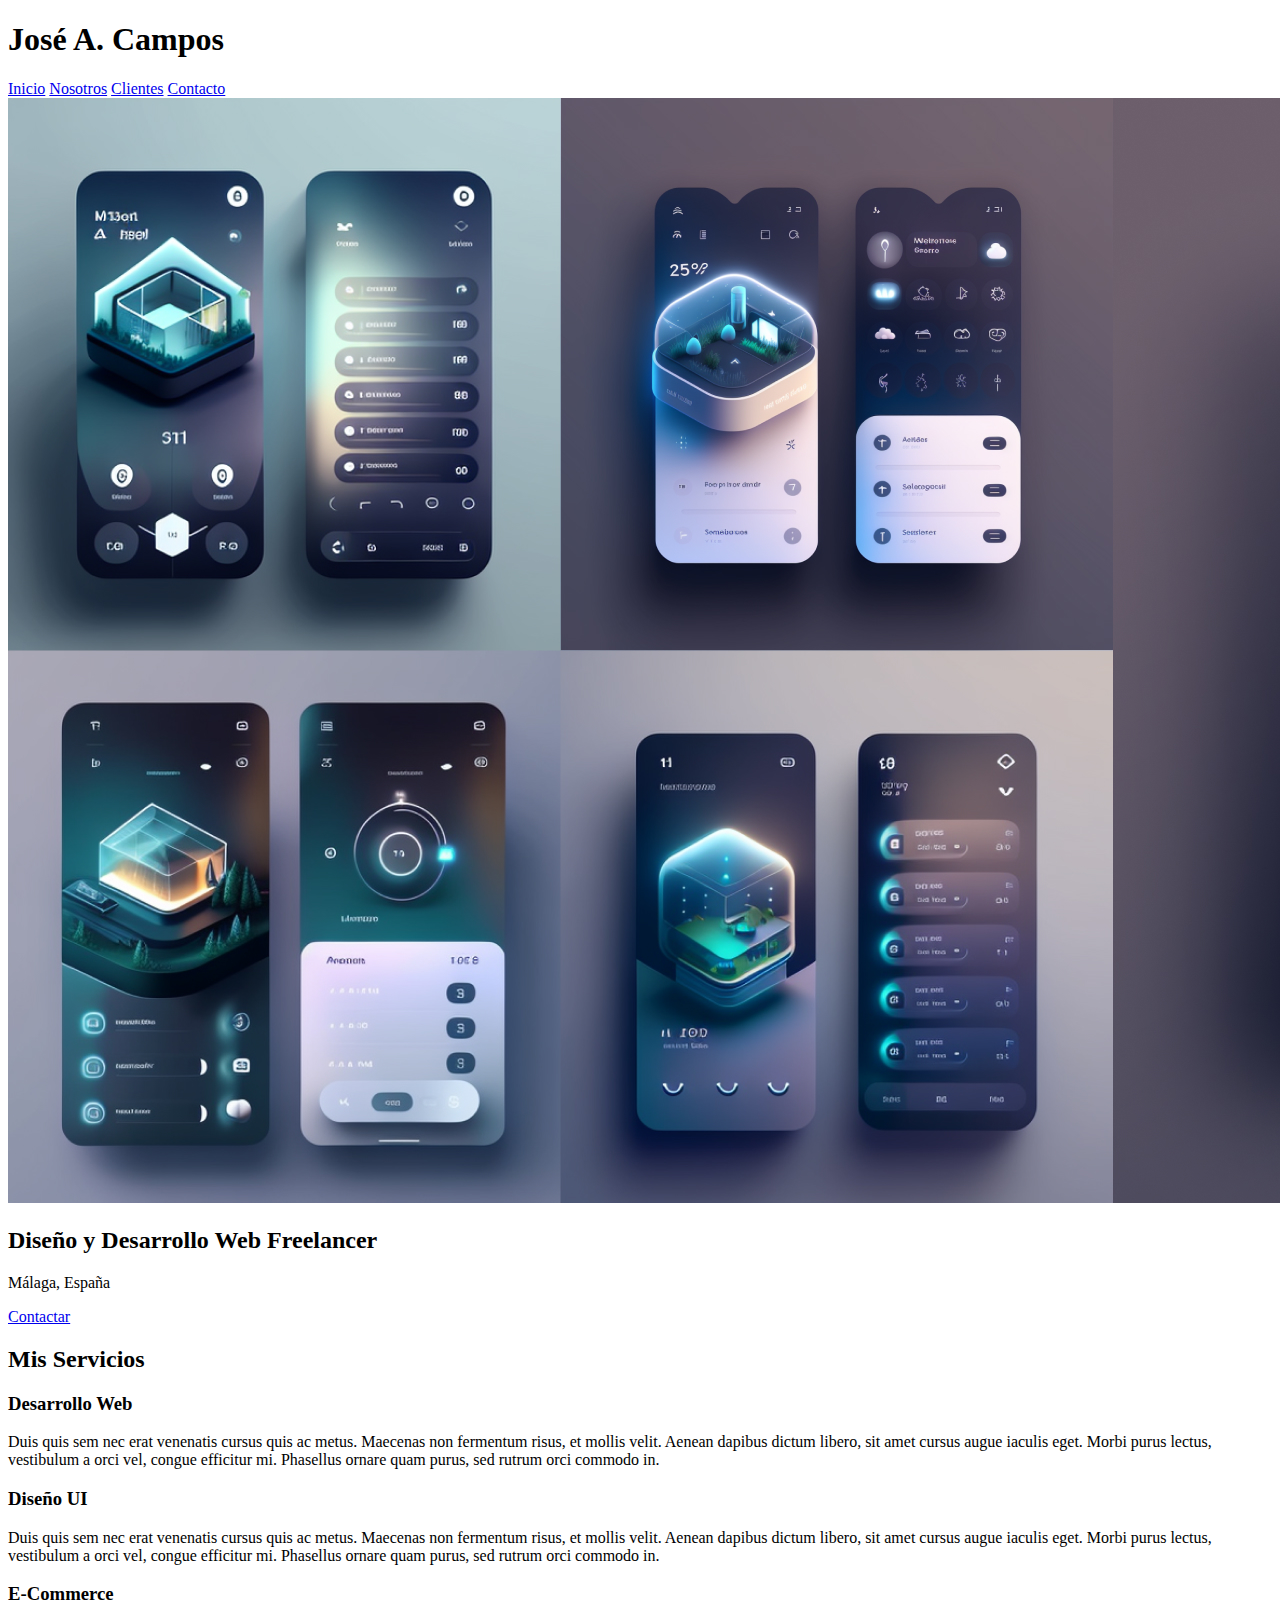
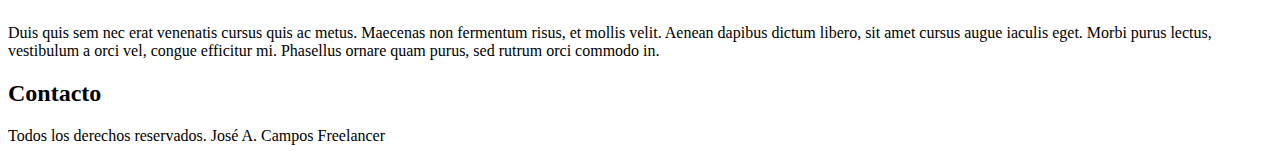
==== index.html @ f671245e "barra de navegación creada" ====
<!DOCTYPE html>
<html lang="es">
    <head>
        <meta charset="UTF-8">
        <meta name="viewport" content="width=device-width, initial-scale=1.0">
        <title>Layout Sitio Freelancer</title>
        <link rel="stylesheet" href="style.css">
    </head>
    <body>
        <header>
            <h1>José A. Campos</h1>
        </header>

        <nav>
            <a href="#">Inicio</a>
            <a href="#">Nosotros</a>
            <a href="#">Clientes</a>
            <a href="#">Contacto</a>

            <img src="./imgs/uiDesign.jpg" alt="imagen uiDesign">
        </nav>

        <section>
            <h2>Diseño y Desarrollo Web Freelancer</h2>
            <p>Málaga, España</p>

            <a href="#">Contactar</a>
        </section>


        <main>
            <h2>Mis Servicios</h2>

            <section>
                <h3>Desarrollo Web</h3>
                <p>Duis quis sem nec erat venenatis cursus quis ac metus. Maecenas non fermentum risus, et mollis velit. Aenean dapibus dictum libero, sit amet cursus augue iaculis eget. Morbi purus lectus, vestibulum a orci vel, congue efficitur mi. Phasellus ornare quam purus, sed rutrum orci commodo in.</p>
            </section>

            <section>
                <h3>Diseño UI</h3>
                <p>Duis quis sem nec erat venenatis cursus quis ac metus. Maecenas non fermentum risus, et mollis velit. Aenean dapibus dictum libero, sit amet cursus augue iaculis eget. Morbi purus lectus, vestibulum a orci vel, congue efficitur mi. Phasellus ornare quam purus, sed rutrum orci commodo in.</p>
            </section>

            <section>
                <h3>E-Commerce</h3>
                <p>Duis quis sem nec erat venenatis cursus quis ac metus. Maecenas non fermentum risus, et mollis velit. Aenean dapibus dictum libero, sit amet cursus augue iaculis eget. Morbi purus lectus, vestibulum a orci vel, congue efficitur mi. Phasellus ornare quam purus, sed rutrum orci commodo in.</p>
            </section>
        </main>

        <section>
            <h2>Contacto</h2>
        </section>

        <footer>
            <p>Todos los derechos reservados. José A. Campos Freelancer</p>
        </footer>


    </body>
</html>
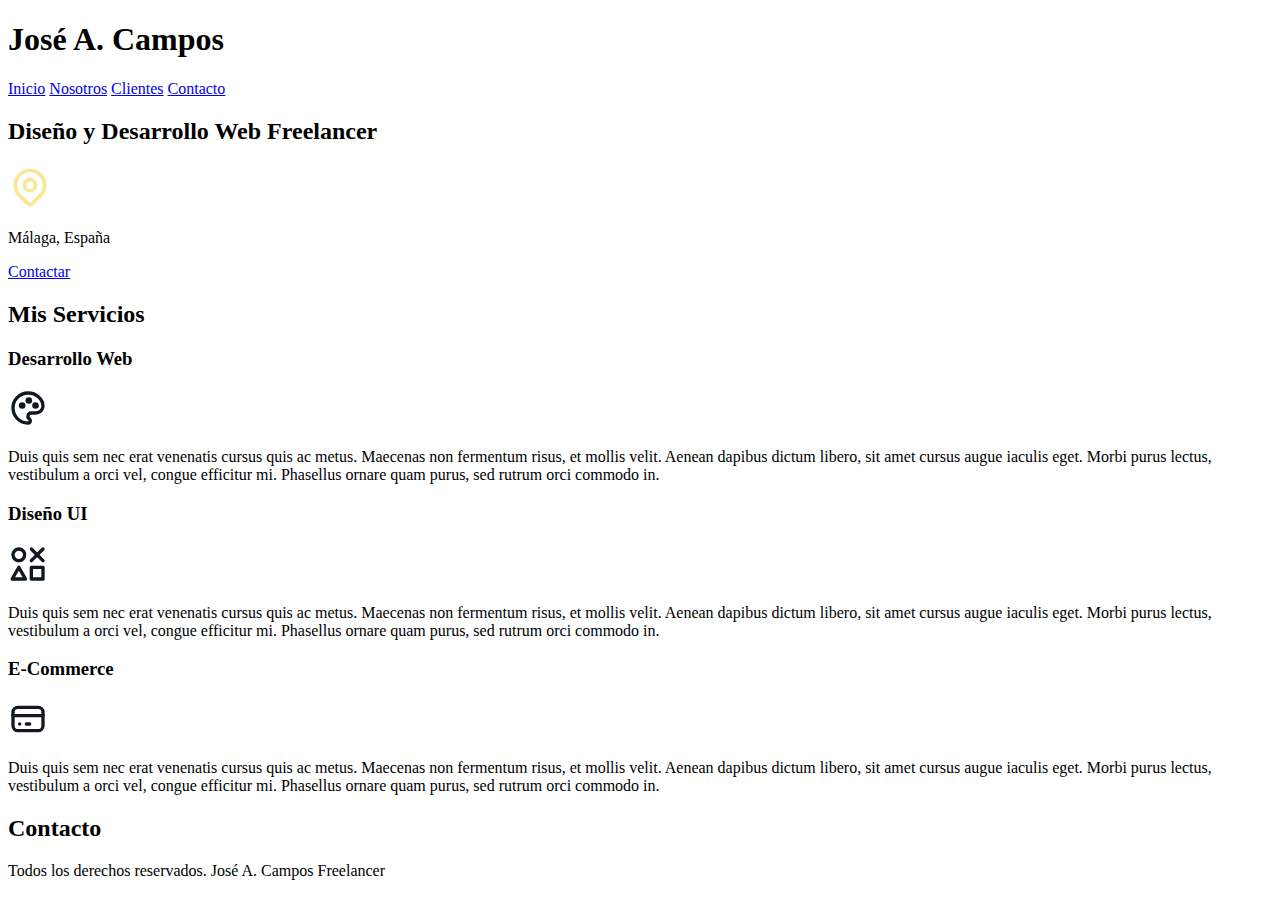
==== commit c6854394: "iconos añadidos" ====
--- a/index.html
+++ b/index.html
@@ -16,12 +16,17 @@
             <a href="#">Nosotros</a>
             <a href="#">Clientes</a>
             <a href="#">Contacto</a>
-
-            <img src="./imgs/uiDesign.jpg" alt="imagen uiDesign">
         </nav>
 
         <section>
             <h2>Diseño y Desarrollo Web Freelancer</h2>
+
+            <p><svg xmlns="http://www.w3.org/2000/svg" class="icon icon-tabler icon-tabler-map-pin" width="44" height="44" viewBox="0 0 24 24" stroke-width="2" stroke="#F9E795" fill="none" stroke-linecap="round" stroke-linejoin="round">
+                <path stroke="none" d="M0 0h24v24H0z" fill="none"/>
+                <path d="M9 11a3 3 0 1 0 6 0a3 3 0 0 0 -6 0" />
+                <path d="M17.657 16.657l-4.243 4.243a2 2 0 0 1 -2.827 0l-4.244 -4.243a8 8 0 1 1 11.314 0z" />
+                </svg>
+            </p>
             <p>Málaga, España</p>
 
             <a href="#">Contactar</a>
@@ -33,16 +38,38 @@
 
             <section>
                 <h3>Desarrollo Web</h3>
+                <svg xmlns="http://www.w3.org/2000/svg" class="icon icon-tabler icon-tabler-palette" width="40" height="40" viewBox="0 0 24 24" stroke-width="2" stroke="#101820" fill="none" stroke-linecap="round" stroke-linejoin="round">
+                    <path stroke="none" d="M0 0h24v24H0z" fill="none"/>
+                    <path d="M12 21a9 9 0 0 1 0 -18c4.97 0 9 3.582 9 8c0 1.06 -.474 2.078 -1.318 2.828c-.844 .75 -1.989 1.172 -3.182 1.172h-2.5a2 2 0 0 0 -1 3.75a1.3 1.3 0 0 1 -1 2.25" />
+                    <path d="M8.5 10.5m-1 0a1 1 0 1 0 2 0a1 1 0 1 0 -2 0" />
+                    <path d="M12.5 7.5m-1 0a1 1 0 1 0 2 0a1 1 0 1 0 -2 0" />
+                    <path d="M16.5 10.5m-1 0a1 1 0 1 0 2 0a1 1 0 1 0 -2 0" />
+                </svg>
                 <p>Duis quis sem nec erat venenatis cursus quis ac metus. Maecenas non fermentum risus, et mollis velit. Aenean dapibus dictum libero, sit amet cursus augue iaculis eget. Morbi purus lectus, vestibulum a orci vel, congue efficitur mi. Phasellus ornare quam purus, sed rutrum orci commodo in.</p>
             </section>
 
             <section>
                 <h3>Diseño UI</h3>
+                <svg xmlns="http://www.w3.org/2000/svg" class="icon icon-tabler icon-tabler-icons" width="40" height="40" viewBox="0 0 24 24" stroke-width="2" stroke="#101820" fill="none" stroke-linecap="round" stroke-linejoin="round">
+                    <path stroke="none" d="M0 0h24v24H0z" fill="none"/>
+                    <path d="M6.5 6.5m-3.5 0a3.5 3.5 0 1 0 7 0a3.5 3.5 0 1 0 -7 0" />
+                    <path d="M2.5 21h8l-4 -7z" />
+                    <path d="M14 3l7 7" />
+                    <path d="M14 10l7 -7" />
+                    <path d="M14 14h7v7h-7z" />
+                </svg>
                 <p>Duis quis sem nec erat venenatis cursus quis ac metus. Maecenas non fermentum risus, et mollis velit. Aenean dapibus dictum libero, sit amet cursus augue iaculis eget. Morbi purus lectus, vestibulum a orci vel, congue efficitur mi. Phasellus ornare quam purus, sed rutrum orci commodo in.</p>
             </section>
 
             <section>
                 <h3>E-Commerce</h3>
+                <svg xmlns="http://www.w3.org/2000/svg" class="icon icon-tabler icon-tabler-credit-card" width="40" height="40" viewBox="0 0 24 24" stroke-width="2" stroke="#101820" fill="none" stroke-linecap="round" stroke-linejoin="round">
+                    <path stroke="none" d="M0 0h24v24H0z" fill="none"/>
+                    <path d="M3 5m0 3a3 3 0 0 1 3 -3h12a3 3 0 0 1 3 3v8a3 3 0 0 1 -3 3h-12a3 3 0 0 1 -3 -3z" />
+                    <path d="M3 10l18 0" />
+                    <path d="M7 15l.01 0" />
+                    <path d="M11 15l2 0" />
+                </svg>
                 <p>Duis quis sem nec erat venenatis cursus quis ac metus. Maecenas non fermentum risus, et mollis velit. Aenean dapibus dictum libero, sit amet cursus augue iaculis eget. Morbi purus lectus, vestibulum a orci vel, congue efficitur mi. Phasellus ornare quam purus, sed rutrum orci commodo in.</p>
             </section>
         </main>
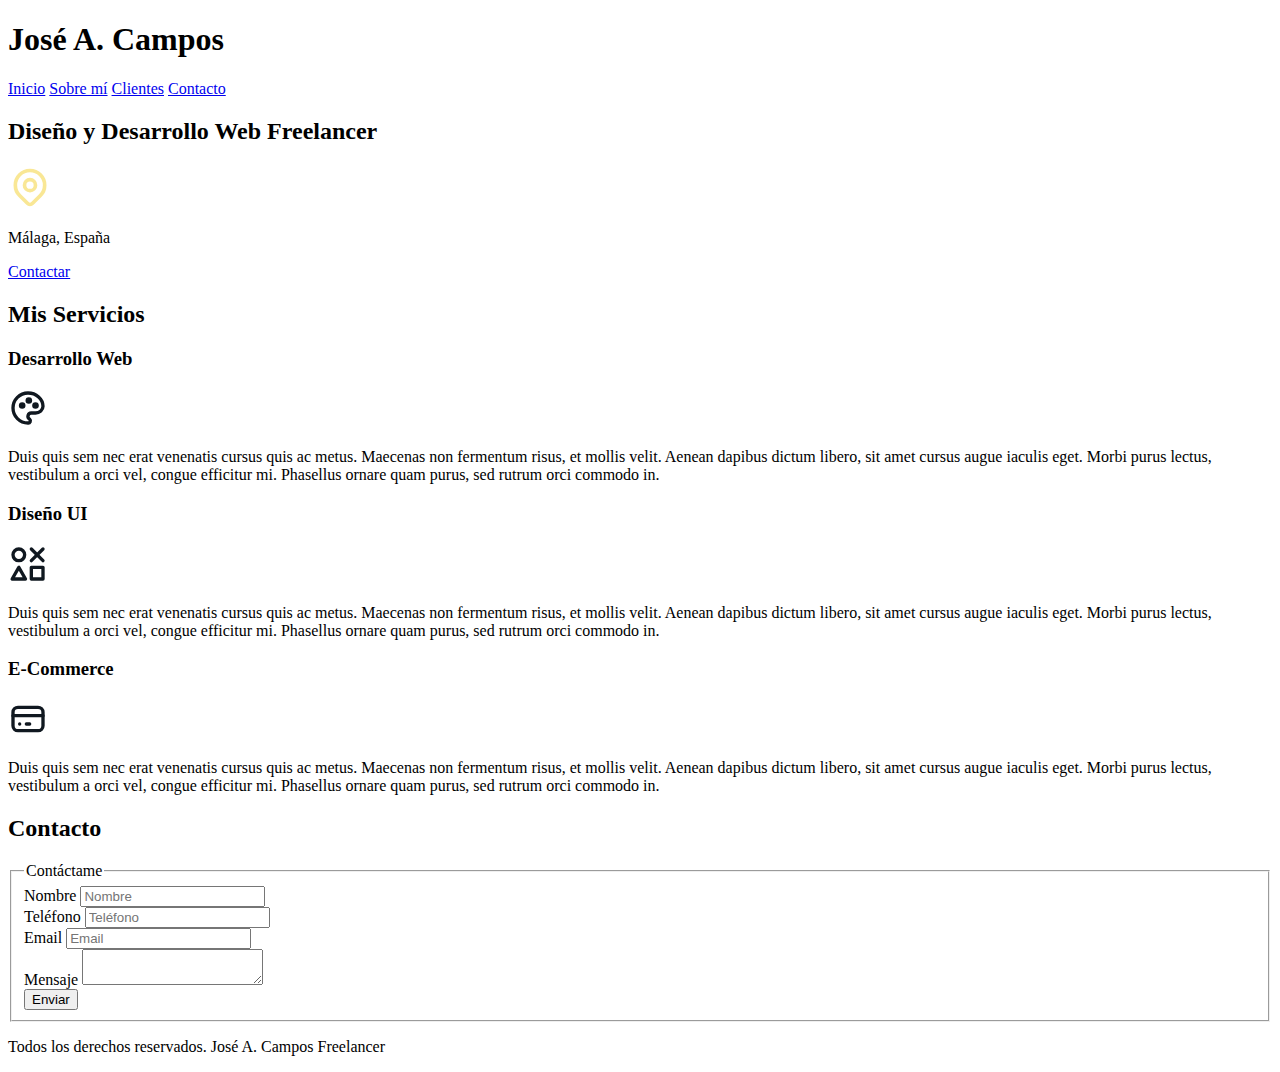
==== commit cb2d665d: "formulario de contacto creado" ====
--- a/index.html
+++ b/index.html
@@ -13,7 +13,7 @@
 
         <nav>
             <a href="#">Inicio</a>
-            <a href="#">Nosotros</a>
+            <a href="#">Sobre mí</a>
             <a href="#">Clientes</a>
             <a href="#">Contacto</a>
         </nav>
@@ -76,6 +76,37 @@
 
         <section>
             <h2>Contacto</h2>
+
+            <form action="">
+                <fieldset>
+                    <legend>Contáctame</legend>
+
+                    <div>
+                        <label for="">Nombre</label>
+                        <input type="text" placeholder="Nombre">
+                    </div>
+                    
+                    <div>
+                        <label for="">Teléfono</label>
+                        <input type="tel" placeholder="Teléfono">
+                    </div>
+                    
+                    <div>
+                        <label for="">Email</label>
+                        <input type="email" placeholder="Email">
+                    </div>
+                    
+                    <div>
+                        <label for="">Mensaje</label>
+                        <textarea name="" id=""></textarea>
+                    </div>
+                    
+                    <div>
+                        <input type="submit" value="Enviar">
+                    </div>
+                    
+                </fieldset>
+            </form>
         </section>
 
         <footer>
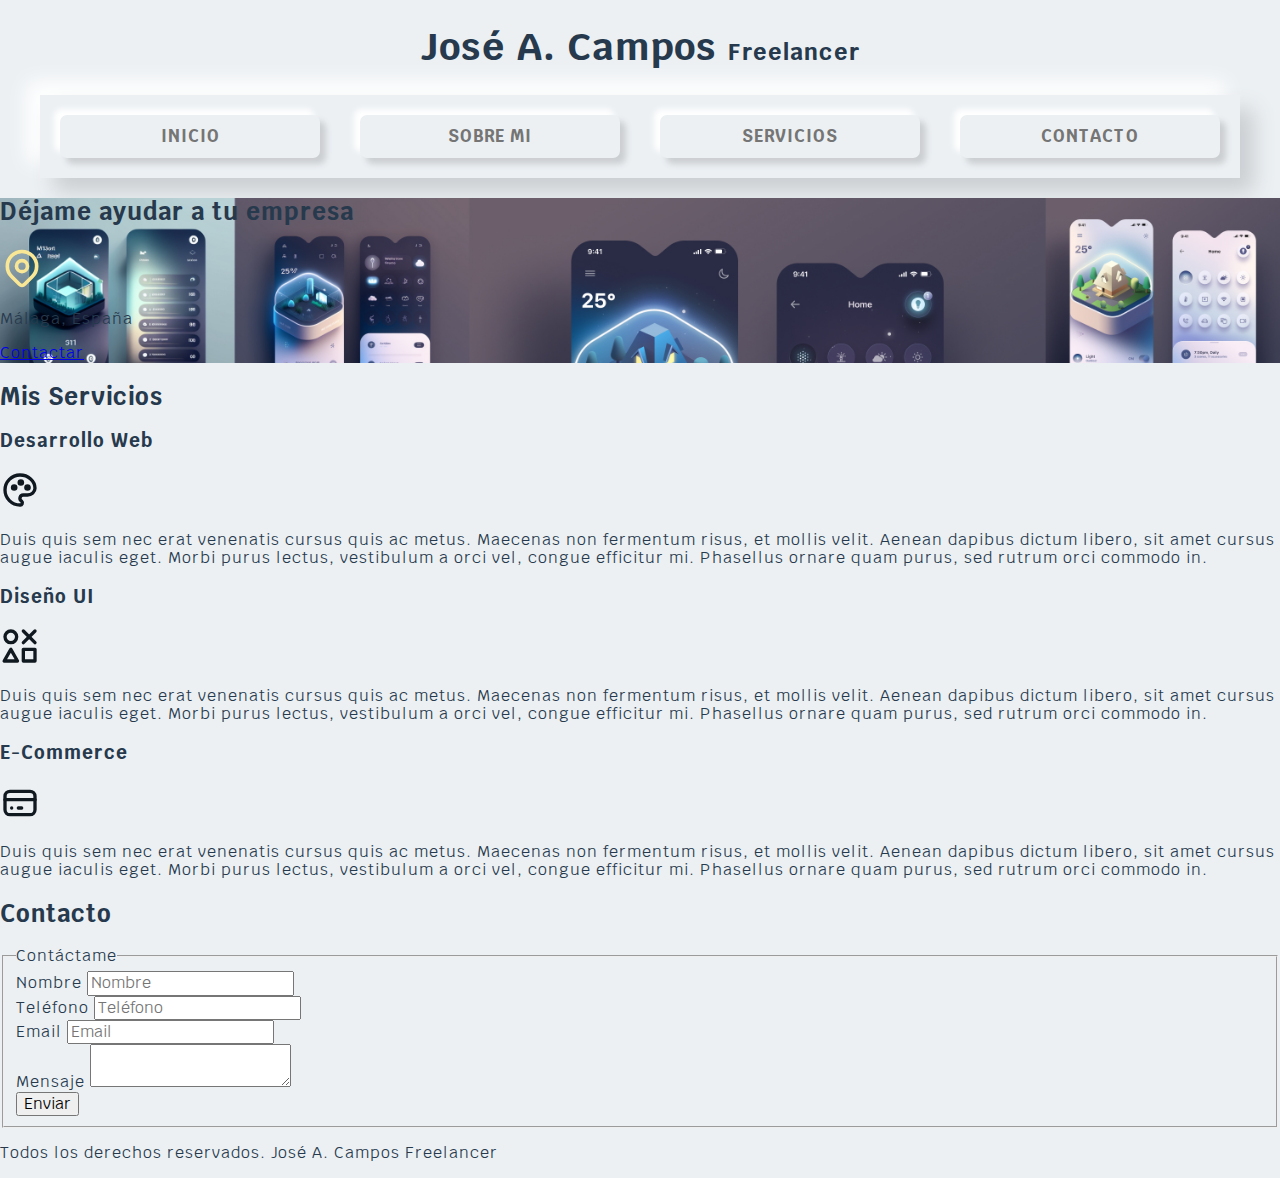
==== commit 44efca38: "foto hero agregada, navegacion modificada a neomorphism" ====
--- a/index.html
+++ b/index.html
@@ -1,118 +1,145 @@
 <!DOCTYPE html>
 <html lang="es">
-    <head>
-        <meta charset="UTF-8">
-        <meta name="viewport" content="width=device-width, initial-scale=1.0">
-        <title>Layout Sitio Freelancer</title>
-        <link rel="stylesheet" href="style.css">
-    </head>
-    <body>
-        <header>
-            <h1>José A. Campos</h1>
-        </header>
 
-        <nav>
-            <a href="#">Inicio</a>
-            <a href="#">Sobre mí</a>
-            <a href="#">Clientes</a>
-            <a href="#">Contacto</a>
-        </nav>
+<head>
+    <meta charset="UTF-8">
+    <meta name="viewport" content="width=device-width, initial-scale=1.0">
+    <title>Layout Sitio Freelancer</title>
+    <link rel="preload" href="styles/normalize.css" as="style">
+    <link rel="stylesheet" href="styles/normalize.css">
+    <link rel="preconnect" href="https://fonts.googleapis.com">
+    <link rel="preconnect" href="https://fonts.gstatic.com" crossorigin>
+    <link href="https://fonts.googleapis.com/css2?family=Krub:wght@200;400;700&display=swap" rel="stylesheet">
+    <link rel="preload" href="styles/style.css" as="style">
+    <link rel="stylesheet" href="styles/style.css">
+</head>
 
-        <section>
-            <h2>Diseño y Desarrollo Web Freelancer</h2>
+<body>
+    <header>
+        <h1 class="titulo">José A. Campos <span>Freelancer</span></h1>
+    </header>
 
-            <p><svg xmlns="http://www.w3.org/2000/svg" class="icon icon-tabler icon-tabler-map-pin" width="44" height="44" viewBox="0 0 24 24" stroke-width="2" stroke="#F9E795" fill="none" stroke-linecap="round" stroke-linejoin="round">
-                <path stroke="none" d="M0 0h24v24H0z" fill="none"/>
-                <path d="M9 11a3 3 0 1 0 6 0a3 3 0 0 0 -6 0" />
-                <path d="M17.657 16.657l-4.243 4.243a2 2 0 0 1 -2.827 0l-4.244 -4.243a8 8 0 1 1 11.314 0z" />
+    <nav class="navegacion-principal contenedor">
+        <a href="#">inicio</a>
+        <a href="#">sobre mi</a>
+        <a href="#">servicios</a>
+        <a href="#">contacto</a>
+    </nav>
+
+
+    <section class="hero">
+        <div class="contenido-hero">
+            <h2>Déjame ayudar a tu empresa</h2>
+            <p><svg xmlns="http://www.w3.org/2000/svg" class="icon icon-tabler icon-tabler-map-pin" width="44"
+                    height="44" viewBox="0 0 24 24" stroke-width="2" stroke="#F9E795" fill="none" stroke-linecap="round"
+                    stroke-linejoin="round">
+                    <path stroke="none" d="M0 0h24v24H0z" fill="none" />
+                    <path d="M9 11a3 3 0 1 0 6 0a3 3 0 0 0 -6 0" />
+                    <path d="M17.657 16.657l-4.243 4.243a2 2 0 0 1 -2.827 0l-4.244 -4.243a8 8 0 1 1 11.314 0z" />
                 </svg>
             </p>
             <p>Málaga, España</p>
 
             <a href="#">Contactar</a>
+        </div>
+
+    </section>
+
+
+    <main>
+        <h2>Mis Servicios</h2>
+
+        <section>
+            <h3>Desarrollo Web</h3>
+            <svg xmlns="http://www.w3.org/2000/svg" class="icon icon-tabler icon-tabler-palette" width="40" height="40"
+                viewBox="0 0 24 24" stroke-width="2" stroke="#101820" fill="none" stroke-linecap="round"
+                stroke-linejoin="round">
+                <path stroke="none" d="M0 0h24v24H0z" fill="none" />
+                <path
+                    d="M12 21a9 9 0 0 1 0 -18c4.97 0 9 3.582 9 8c0 1.06 -.474 2.078 -1.318 2.828c-.844 .75 -1.989 1.172 -3.182 1.172h-2.5a2 2 0 0 0 -1 3.75a1.3 1.3 0 0 1 -1 2.25" />
+                <path d="M8.5 10.5m-1 0a1 1 0 1 0 2 0a1 1 0 1 0 -2 0" />
+                <path d="M12.5 7.5m-1 0a1 1 0 1 0 2 0a1 1 0 1 0 -2 0" />
+                <path d="M16.5 10.5m-1 0a1 1 0 1 0 2 0a1 1 0 1 0 -2 0" />
+            </svg>
+            <p>Duis quis sem nec erat venenatis cursus quis ac metus. Maecenas non fermentum risus, et mollis velit.
+                Aenean dapibus dictum libero, sit amet cursus augue iaculis eget. Morbi purus lectus, vestibulum a orci
+                vel, congue efficitur mi. Phasellus ornare quam purus, sed rutrum orci commodo in.</p>
         </section>
 
-
-        <main>
-            <h2>Mis Servicios</h2>
-
-            <section>
-                <h3>Desarrollo Web</h3>
-                <svg xmlns="http://www.w3.org/2000/svg" class="icon icon-tabler icon-tabler-palette" width="40" height="40" viewBox="0 0 24 24" stroke-width="2" stroke="#101820" fill="none" stroke-linecap="round" stroke-linejoin="round">
-                    <path stroke="none" d="M0 0h24v24H0z" fill="none"/>
-                    <path d="M12 21a9 9 0 0 1 0 -18c4.97 0 9 3.582 9 8c0 1.06 -.474 2.078 -1.318 2.828c-.844 .75 -1.989 1.172 -3.182 1.172h-2.5a2 2 0 0 0 -1 3.75a1.3 1.3 0 0 1 -1 2.25" />
-                    <path d="M8.5 10.5m-1 0a1 1 0 1 0 2 0a1 1 0 1 0 -2 0" />
-                    <path d="M12.5 7.5m-1 0a1 1 0 1 0 2 0a1 1 0 1 0 -2 0" />
-                    <path d="M16.5 10.5m-1 0a1 1 0 1 0 2 0a1 1 0 1 0 -2 0" />
-                </svg>
-                <p>Duis quis sem nec erat venenatis cursus quis ac metus. Maecenas non fermentum risus, et mollis velit. Aenean dapibus dictum libero, sit amet cursus augue iaculis eget. Morbi purus lectus, vestibulum a orci vel, congue efficitur mi. Phasellus ornare quam purus, sed rutrum orci commodo in.</p>
-            </section>
-
-            <section>
-                <h3>Diseño UI</h3>
-                <svg xmlns="http://www.w3.org/2000/svg" class="icon icon-tabler icon-tabler-icons" width="40" height="40" viewBox="0 0 24 24" stroke-width="2" stroke="#101820" fill="none" stroke-linecap="round" stroke-linejoin="round">
-                    <path stroke="none" d="M0 0h24v24H0z" fill="none"/>
-                    <path d="M6.5 6.5m-3.5 0a3.5 3.5 0 1 0 7 0a3.5 3.5 0 1 0 -7 0" />
-                    <path d="M2.5 21h8l-4 -7z" />
-                    <path d="M14 3l7 7" />
-                    <path d="M14 10l7 -7" />
-                    <path d="M14 14h7v7h-7z" />
-                </svg>
-                <p>Duis quis sem nec erat venenatis cursus quis ac metus. Maecenas non fermentum risus, et mollis velit. Aenean dapibus dictum libero, sit amet cursus augue iaculis eget. Morbi purus lectus, vestibulum a orci vel, congue efficitur mi. Phasellus ornare quam purus, sed rutrum orci commodo in.</p>
-            </section>
-
-            <section>
-                <h3>E-Commerce</h3>
-                <svg xmlns="http://www.w3.org/2000/svg" class="icon icon-tabler icon-tabler-credit-card" width="40" height="40" viewBox="0 0 24 24" stroke-width="2" stroke="#101820" fill="none" stroke-linecap="round" stroke-linejoin="round">
-                    <path stroke="none" d="M0 0h24v24H0z" fill="none"/>
-                    <path d="M3 5m0 3a3 3 0 0 1 3 -3h12a3 3 0 0 1 3 3v8a3 3 0 0 1 -3 3h-12a3 3 0 0 1 -3 -3z" />
-                    <path d="M3 10l18 0" />
-                    <path d="M7 15l.01 0" />
-                    <path d="M11 15l2 0" />
-                </svg>
-                <p>Duis quis sem nec erat venenatis cursus quis ac metus. Maecenas non fermentum risus, et mollis velit. Aenean dapibus dictum libero, sit amet cursus augue iaculis eget. Morbi purus lectus, vestibulum a orci vel, congue efficitur mi. Phasellus ornare quam purus, sed rutrum orci commodo in.</p>
-            </section>
-        </main>
+        <section>
+            <h3>Diseño UI</h3>
+            <svg xmlns="http://www.w3.org/2000/svg" class="icon icon-tabler icon-tabler-icons" width="40" height="40"
+                viewBox="0 0 24 24" stroke-width="2" stroke="#101820" fill="none" stroke-linecap="round"
+                stroke-linejoin="round">
+                <path stroke="none" d="M0 0h24v24H0z" fill="none" />
+                <path d="M6.5 6.5m-3.5 0a3.5 3.5 0 1 0 7 0a3.5 3.5 0 1 0 -7 0" />
+                <path d="M2.5 21h8l-4 -7z" />
+                <path d="M14 3l7 7" />
+                <path d="M14 10l7 -7" />
+                <path d="M14 14h7v7h-7z" />
+            </svg>
+            <p>Duis quis sem nec erat venenatis cursus quis ac metus. Maecenas non fermentum risus, et mollis velit.
+                Aenean dapibus dictum libero, sit amet cursus augue iaculis eget. Morbi purus lectus, vestibulum a orci
+                vel, congue efficitur mi. Phasellus ornare quam purus, sed rutrum orci commodo in.</p>
+        </section>
 
         <section>
-            <h2>Contacto</h2>
+            <h3>E-Commerce</h3>
+            <svg xmlns="http://www.w3.org/2000/svg" class="icon icon-tabler icon-tabler-credit-card" width="40"
+                height="40" viewBox="0 0 24 24" stroke-width="2" stroke="#101820" fill="none" stroke-linecap="round"
+                stroke-linejoin="round">
+                <path stroke="none" d="M0 0h24v24H0z" fill="none" />
+                <path d="M3 5m0 3a3 3 0 0 1 3 -3h12a3 3 0 0 1 3 3v8a3 3 0 0 1 -3 3h-12a3 3 0 0 1 -3 -3z" />
+                <path d="M3 10l18 0" />
+                <path d="M7 15l.01 0" />
+                <path d="M11 15l2 0" />
+            </svg>
+            <p>Duis quis sem nec erat venenatis cursus quis ac metus. Maecenas non fermentum risus, et mollis velit.
+                Aenean dapibus dictum libero, sit amet cursus augue iaculis eget. Morbi purus lectus, vestibulum a orci
+                vel, congue efficitur mi. Phasellus ornare quam purus, sed rutrum orci commodo in.</p>
+        </section>
+    </main>
 
-            <form action="">
-                <fieldset>
-                    <legend>Contáctame</legend>
+    <section>
+        <h2>Contacto</h2>
 
-                    <div>
-                        <label for="">Nombre</label>
-                        <input type="text" placeholder="Nombre">
-                    </div>
-                    
-                    <div>
-                        <label for="">Teléfono</label>
-                        <input type="tel" placeholder="Teléfono">
-                    </div>
-                    
-                    <div>
-                        <label for="">Email</label>
-                        <input type="email" placeholder="Email">
-                    </div>
-                    
-                    <div>
-                        <label for="">Mensaje</label>
-                        <textarea name="" id=""></textarea>
-                    </div>
-                    
-                    <div>
-                        <input type="submit" value="Enviar">
-                    </div>
-                    
-                </fieldset>
-            </form>
-        </section>
+        <form action="">
+            <fieldset>
+                <legend>Contáctame</legend>
 
-        <footer>
-            <p>Todos los derechos reservados. José A. Campos Freelancer</p>
-        </footer>
+                <div>
+                    <label for="">Nombre</label>
+                    <input type="text" placeholder="Nombre">
+                </div>
+
+                <div>
+                    <label for="">Teléfono</label>
+                    <input type="tel" placeholder="Teléfono">
+                </div>
+
+                <div>
+                    <label for="">Email</label>
+                    <input type="email" placeholder="Email">
+                </div>
+
+                <div>
+                    <label for="">Mensaje</label>
+                    <textarea name="" id=""></textarea>
+                </div>
+
+                <div>
+                    <input type="submit" value="Enviar">
+                </div>
+
+            </fieldset>
+        </form>
+    </section>
+
+    <footer>
+        <p>Todos los derechos reservados. José A. Campos Freelancer</p>
+    </footer>
 
 
-    </body>
-</html>
+</body>
+
+</html>--- a/styles/style.css
+++ b/styles/style.css
@@ -0,0 +1,95 @@
+:root{
+    --background-color: #ecf0f3;
+    --negro: #273a4d;
+    --azul: #2F3C7E;
+    --azul-claro: #8592D2;
+    --azul-oscuro: #181F40;
+    --rosa: #FBEAEB;
+    --amarillo:#F9E795;
+    --gris: #757575;
+
+    --fuente_principal:'Krub', sans-serif;
+}
+
+html {
+    box-sizing: border-box;
+    font-size: 62.5%;
+}
+
+*, *:before, *:after {
+    box-sizing: inherit;
+}
+
+body{
+    font-size: 16px;
+    font-family: var(--fuente_principal);
+    letter-spacing: .1rem;
+    background-color: var(--background-color);
+    color: var(--negro);
+}
+
+.titulo{
+    text-align: center;
+    font-size: 3.8rem;
+}
+
+.titulo span{
+    font-size: 2.3rem;
+}
+
+.contenedor{
+    max-width: 120rem;
+    margin: 0 auto;
+}
+
+/* ***********HERO****************** */
+.hero{
+    background-image: url('../img/uiDesign.jpg');
+    background-repeat: no-repeat;
+    background-size: cover;
+}
+
+/* ************NAVEGACION********** */
+
+.navegacion-principal{
+    display: flex;
+    flex-direction: column;
+    justify-content: space-between;
+    align-items: center;
+    box-shadow: 14px 14px 20px #cbced1,
+              -14px -14px 20px #fff;
+}
+
+@media (min-width: 480px) {
+    .navegacion-principal{
+        flex-direction: row;
+    }
+}
+
+.navegacion-principal a{
+    cursor: pointer;
+    background-color: var(--background-color);
+    border: 2px solid var(--background-color);
+    border-radius: .7rem;
+    color: #fff;
+    display: block;
+    font-size: 1.7rem;
+    margin: 2rem;
+    padding: 1rem;
+    text-decoration: none;
+    text-align: center;
+    color: var(--gris);
+    text-transform: uppercase;
+    width: 50%;
+    font-weight: 700;
+    box-shadow: 6px 6px 6px #cbced1,
+                -6px -6px 6px #fff;
+    transition: 0.5s;
+}
+
+.navegacion-principal a:hover{
+    color: var(--background-color);
+    border-radius: 3.3rem;
+    background-color: var(--azul-claro);
+}
+
--- a/styles/style.css
+++ b/styles/style.css
@@ -0,0 +1,95 @@
+:root{
+    --background-color: #ecf0f3;
+    --negro: #273a4d;
+    --azul: #2F3C7E;
+    --azul-claro: #8592D2;
+    --azul-oscuro: #181F40;
+    --rosa: #FBEAEB;
+    --amarillo:#F9E795;
+    --gris: #757575;
+
+    --fuente_principal:'Krub', sans-serif;
+}
+
+html {
+    box-sizing: border-box;
+    font-size: 62.5%;
+}
+
+*, *:before, *:after {
+    box-sizing: inherit;
+}
+
+body{
+    font-size: 16px;
+    font-family: var(--fuente_principal);
+    letter-spacing: .1rem;
+    background-color: var(--background-color);
+    color: var(--negro);
+}
+
+.titulo{
+    text-align: center;
+    font-size: 3.8rem;
+}
+
+.titulo span{
+    font-size: 2.3rem;
+}
+
+.contenedor{
+    max-width: 120rem;
+    margin: 0 auto;
+}
+
+/* ***********HERO****************** */
+.hero{
+    background-image: url('../img/uiDesign.jpg');
+    background-repeat: no-repeat;
+    background-size: cover;
+}
+
+/* ************NAVEGACION********** */
+
+.navegacion-principal{
+    display: flex;
+    flex-direction: column;
+    justify-content: space-between;
+    align-items: center;
+    box-shadow: 14px 14px 20px #cbced1,
+              -14px -14px 20px #fff;
+}
+
+@media (min-width: 480px) {
+    .navegacion-principal{
+        flex-direction: row;
+    }
+}
+
+.navegacion-principal a{
+    cursor: pointer;
+    background-color: var(--background-color);
+    border: 2px solid var(--background-color);
+    border-radius: .7rem;
+    color: #fff;
+    display: block;
+    font-size: 1.7rem;
+    margin: 2rem;
+    padding: 1rem;
+    text-decoration: none;
+    text-align: center;
+    color: var(--gris);
+    text-transform: uppercase;
+    width: 50%;
+    font-weight: 700;
+    box-shadow: 6px 6px 6px #cbced1,
+                -6px -6px 6px #fff;
+    transition: 0.5s;
+}
+
+.navegacion-principal a:hover{
+    color: var(--background-color);
+    border-radius: 3.3rem;
+    background-color: var(--azul-claro);
+}
+
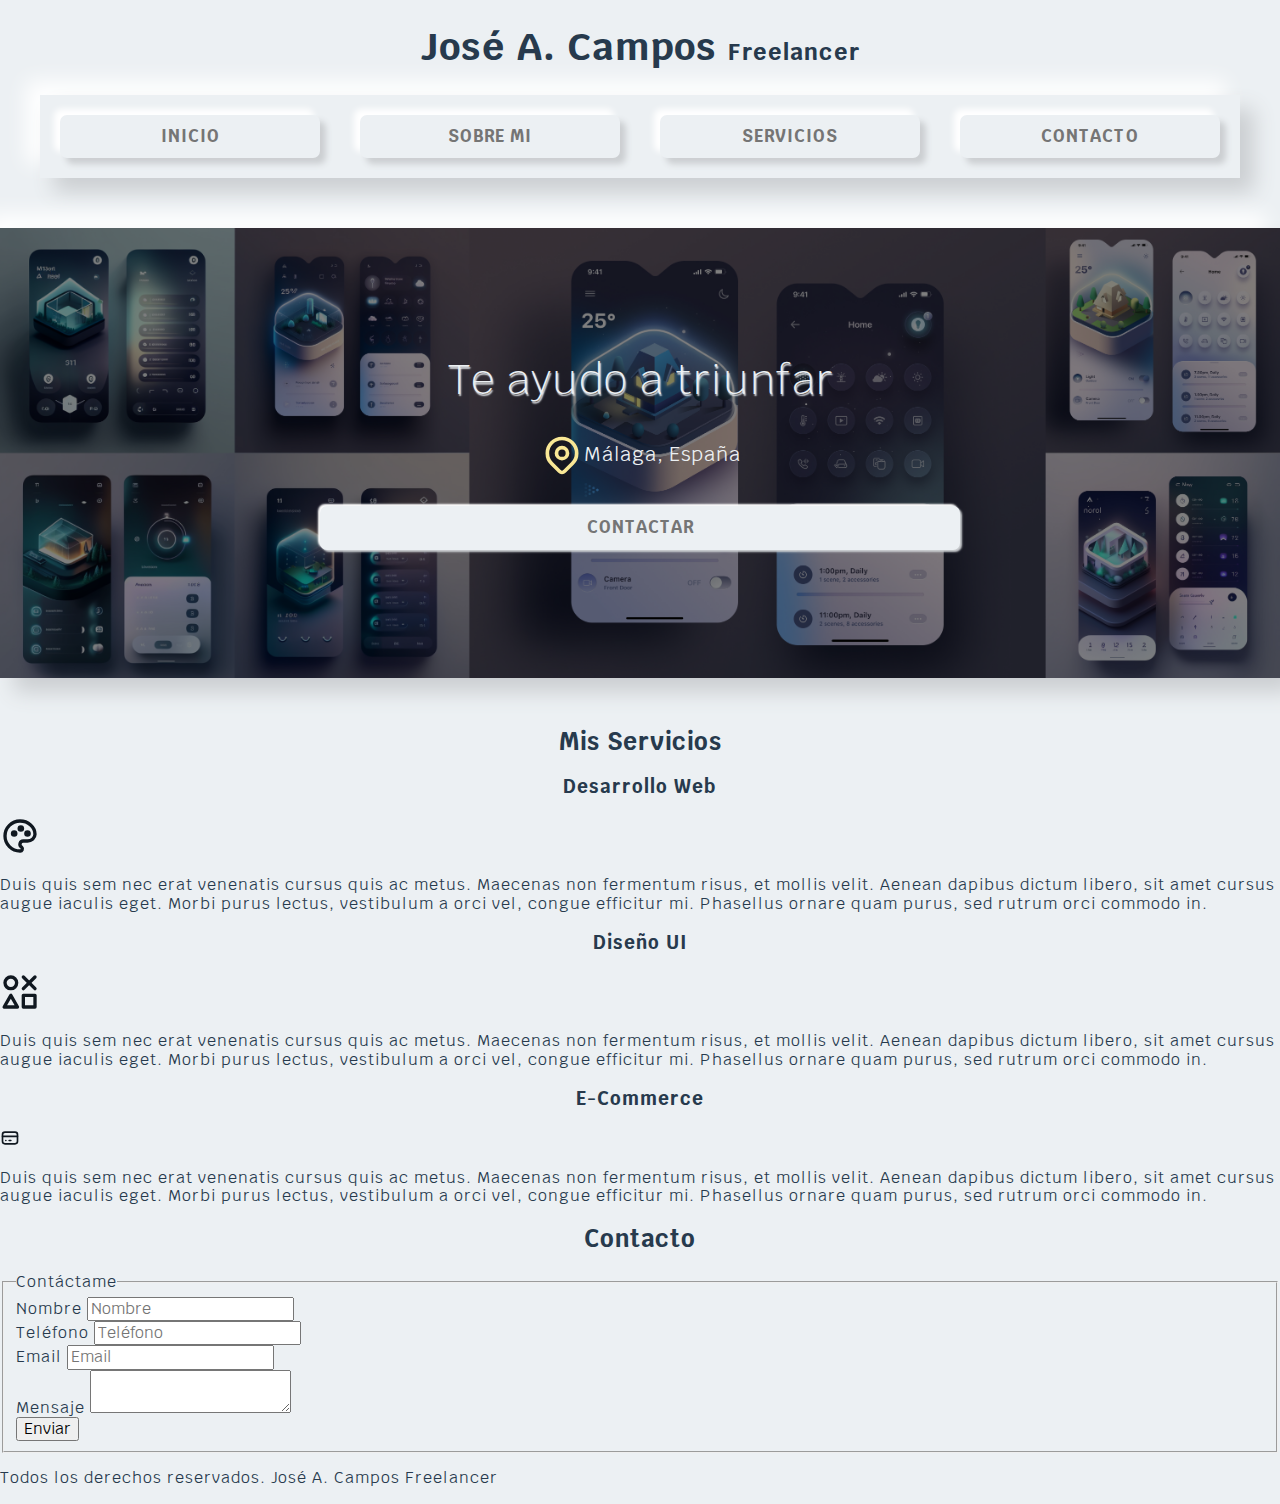
==== commit 007e8fa1: "hero terminado en mobile" ====
--- a/index.html
+++ b/index.html
@@ -29,18 +29,21 @@
 
     <section class="hero">
         <div class="contenido-hero">
-            <h2>Déjame ayudar a tu empresa</h2>
-            <p><svg xmlns="http://www.w3.org/2000/svg" class="icon icon-tabler icon-tabler-map-pin" width="44"
+            <h2>Te ayudo a <span>triunfar</span></h2>
+
+            <div class="ubicacion">
+                <svg xmlns="http://www.w3.org/2000/svg" class="icon icon-tabler icon-tabler-map-pin" width="44"
                     height="44" viewBox="0 0 24 24" stroke-width="2" stroke="#F9E795" fill="none" stroke-linecap="round"
                     stroke-linejoin="round">
                     <path stroke="none" d="M0 0h24v24H0z" fill="none" />
                     <path d="M9 11a3 3 0 1 0 6 0a3 3 0 0 0 -6 0" />
                     <path d="M17.657 16.657l-4.243 4.243a2 2 0 0 1 -2.827 0l-4.244 -4.243a8 8 0 1 1 11.314 0z" />
                 </svg>
-            </p>
-            <p>Málaga, España</p>
+                <p>Málaga, España</p>
+            </div>
 
-            <a href="#">Contactar</a>
+
+            <a class="boton" href="#">Contactar</a>
         </div>
 
     </section>
@@ -85,8 +88,8 @@
 
         <section>
             <h3>E-Commerce</h3>
-            <svg xmlns="http://www.w3.org/2000/svg" class="icon icon-tabler icon-tabler-credit-card" width="40"
-                height="40" viewBox="0 0 24 24" stroke-width="2" stroke="#101820" fill="none" stroke-linecap="round"
+            <svg xmlns="http://www.w3.org/2000/svg" class="icon icon-tabler icon-tabler-credit-card" width="20"
+                height="20" viewBox="0 0 24 24" stroke-width="2" stroke="#101820" fill="none" stroke-linecap="round"
                 stroke-linejoin="round">
                 <path stroke="none" d="M0 0h24v24H0z" fill="none" />
                 <path d="M3 5m0 3a3 3 0 0 1 3 -3h12a3 3 0 0 1 3 3v8a3 3 0 0 1 -3 3h-12a3 3 0 0 1 -3 -3z" />
--- a/styles/style.css
+++ b/styles/style.css
@@ -1,3 +1,5 @@
+/* *********GENERAL********** */
+
 :root{
     --background-color: #ecf0f3;
     --negro: #273a4d;
@@ -28,9 +30,12 @@
     color: var(--negro);
 }
 
-.titulo{
+h1{
+    font-size: 3.8rem;
+}
+
+h1, h2, h3{
     text-align: center;
-    font-size: 3.8rem;
 }
 
 .titulo span{
@@ -47,7 +52,40 @@
     background-image: url('../img/uiDesign.jpg');
     background-repeat: no-repeat;
     background-size: cover;
+    background-position: center;
+    height: 45rem;
+    /* padding: 2rem; */
+    margin: 5rem 0;
+    box-shadow: 14px 14px 20px #cbced1,
+              -14px -14px 20px #fff;
+    position: relative;
 }
+
+.contenido-hero{
+    position: absolute;
+    width: 100%;
+    height: 100%;
+    background-color: rgba(0, 0, 0, 0.5);
+    color: var(--background-color);
+    display: flex;
+    flex-direction: column;
+    align-items: center;
+    justify-content: center;
+}
+
+.contenido-hero h2{
+    font-weight: 200;
+    text-shadow: 1.5px 1.5px 1.5px var(--background-color);
+    margin: 2rem;
+    font-size: 4.1rem;
+}
+
+.ubicacion{
+    display: flex;
+    align-items: center;
+    font-size: 2rem;
+}
+
 
 /* ************NAVEGACION********** */
 
@@ -66,7 +104,8 @@
     }
 }
 
-.navegacion-principal a{
+.navegacion-principal a,
+.boton{
     cursor: pointer;
     background-color: var(--background-color);
     border: 2px solid var(--background-color);
@@ -87,9 +126,15 @@
     transition: 0.5s;
 }
 
-.navegacion-principal a:hover{
+.navegacion-principal a:hover,
+.boton:hover{
     color: var(--background-color);
     border-radius: 3.3rem;
     background-color: var(--azul-claro);
 }
 
+/* ********BOTONES******* */
+.boton{
+    box-shadow: 2px 2px 2px #cbced1,
+                -2px -2px 2px #fff;
+}--- a/styles/style.css
+++ b/styles/style.css
@@ -1,3 +1,5 @@
+/* *********GENERAL********** */
+
 :root{
     --background-color: #ecf0f3;
     --negro: #273a4d;
@@ -28,9 +30,12 @@
     color: var(--negro);
 }
 
-.titulo{
+h1{
+    font-size: 3.8rem;
+}
+
+h1, h2, h3{
     text-align: center;
-    font-size: 3.8rem;
 }
 
 .titulo span{
@@ -47,7 +52,40 @@
     background-image: url('../img/uiDesign.jpg');
     background-repeat: no-repeat;
     background-size: cover;
+    background-position: center;
+    height: 45rem;
+    /* padding: 2rem; */
+    margin: 5rem 0;
+    box-shadow: 14px 14px 20px #cbced1,
+              -14px -14px 20px #fff;
+    position: relative;
 }
+
+.contenido-hero{
+    position: absolute;
+    width: 100%;
+    height: 100%;
+    background-color: rgba(0, 0, 0, 0.5);
+    color: var(--background-color);
+    display: flex;
+    flex-direction: column;
+    align-items: center;
+    justify-content: center;
+}
+
+.contenido-hero h2{
+    font-weight: 200;
+    text-shadow: 1.5px 1.5px 1.5px var(--background-color);
+    margin: 2rem;
+    font-size: 4.1rem;
+}
+
+.ubicacion{
+    display: flex;
+    align-items: center;
+    font-size: 2rem;
+}
+
 
 /* ************NAVEGACION********** */
 
@@ -66,7 +104,8 @@
     }
 }
 
-.navegacion-principal a{
+.navegacion-principal a,
+.boton{
     cursor: pointer;
     background-color: var(--background-color);
     border: 2px solid var(--background-color);
@@ -87,9 +126,15 @@
     transition: 0.5s;
 }
 
-.navegacion-principal a:hover{
+.navegacion-principal a:hover,
+.boton:hover{
     color: var(--background-color);
     border-radius: 3.3rem;
     background-color: var(--azul-claro);
 }
 
+/* ********BOTONES******* */
+.boton{
+    box-shadow: 2px 2px 2px #cbced1,
+                -2px -2px 2px #fff;
+}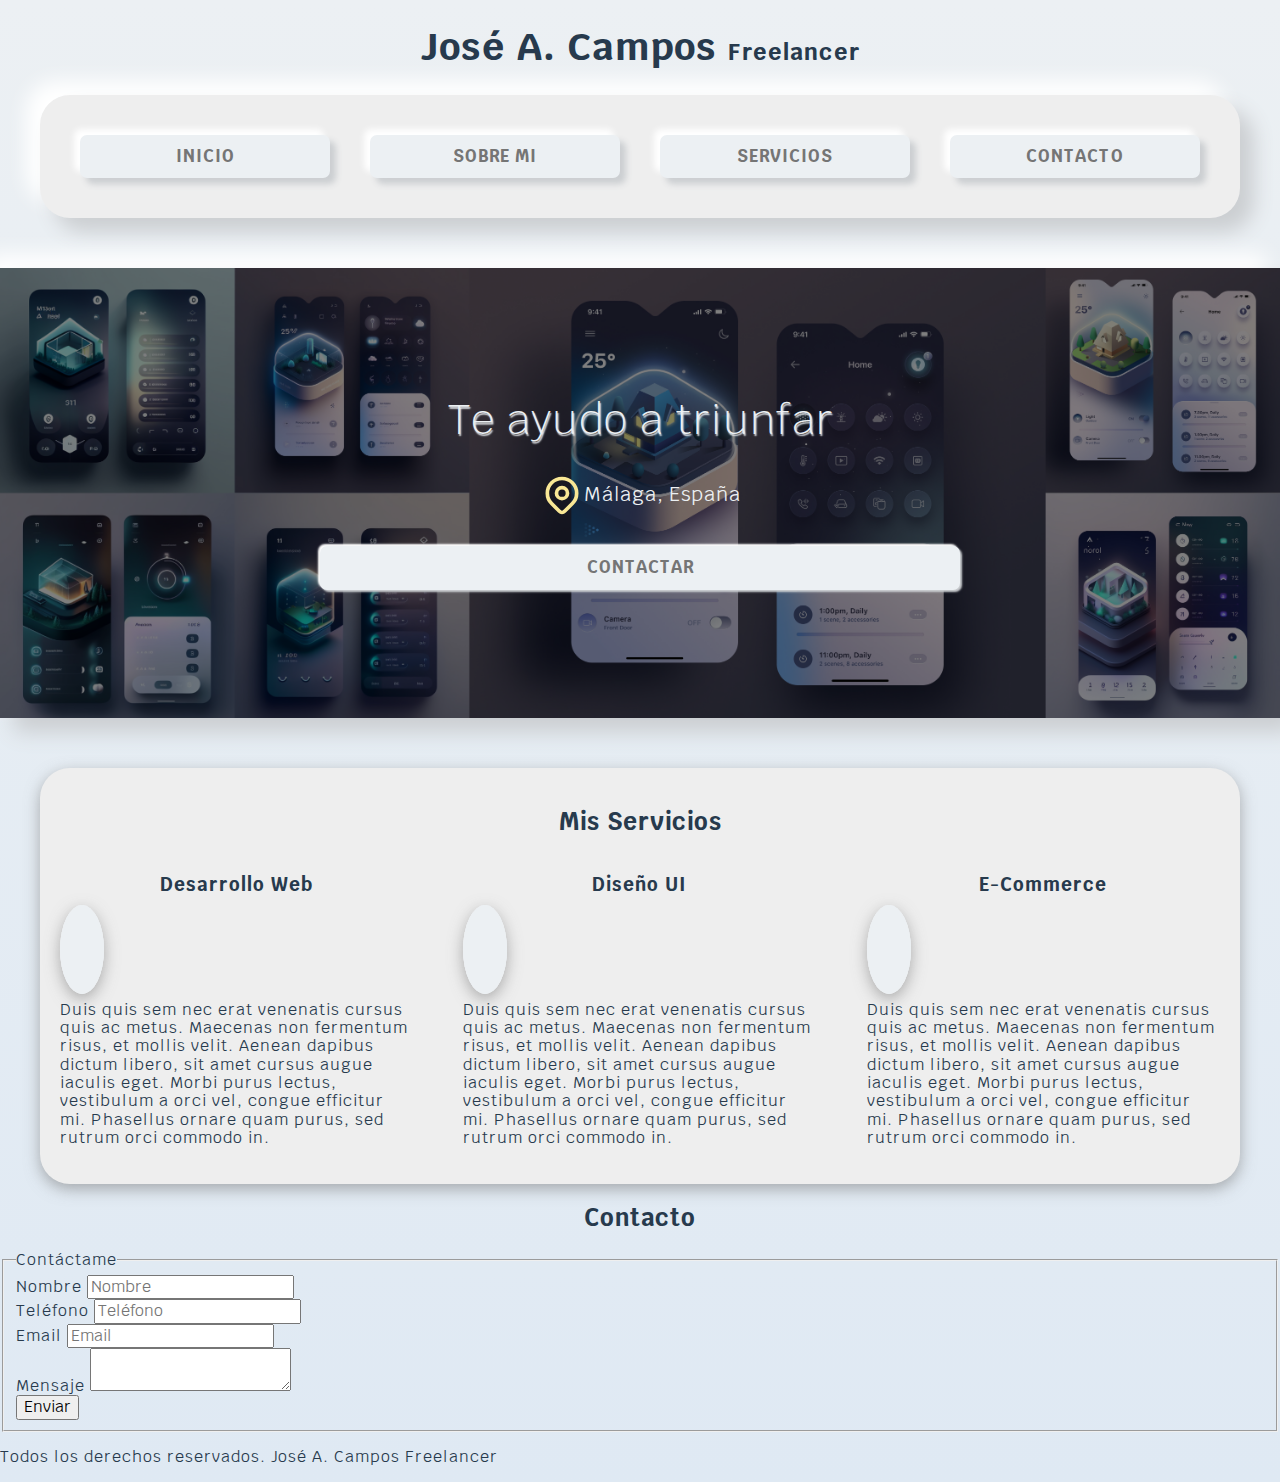
==== commit b9e305e8: "iconos cambiados a fontawesome" ====
--- a/index.html
+++ b/index.html
@@ -5,6 +5,7 @@
     <meta charset="UTF-8">
     <meta name="viewport" content="width=device-width, initial-scale=1.0">
     <title>Layout Sitio Freelancer</title>
+    <link rel="stylesheet" href="https://cdnjs.cloudflare.com/ajax/libs/font-awesome/6.4.2/css/all.min.css" integrity="sha512-z3gLpd7yknf1YoNbCzqRKc4qyor8gaKU1qmn+CShxbuBusANI9QpRohGBreCFkKxLhei6S9CQXFEbbKuqLg0DA==" crossorigin="anonymous" referrerpolicy="no-referrer" />
     <link rel="preload" href="styles/normalize.css" as="style">
     <link rel="stylesheet" href="styles/normalize.css">
     <link rel="preconnect" href="https://fonts.googleapis.com">
@@ -25,7 +26,6 @@
         <a href="#">servicios</a>
         <a href="#">contacto</a>
     </nav>
-
 
     <section class="hero">
         <div class="contenido-hero">
@@ -49,58 +49,38 @@
     </section>
 
 
-    <main>
+    <main class="contenedor">
         <h2>Mis Servicios</h2>
 
-        <section>
-            <h3>Desarrollo Web</h3>
-            <svg xmlns="http://www.w3.org/2000/svg" class="icon icon-tabler icon-tabler-palette" width="40" height="40"
-                viewBox="0 0 24 24" stroke-width="2" stroke="#101820" fill="none" stroke-linecap="round"
-                stroke-linejoin="round">
-                <path stroke="none" d="M0 0h24v24H0z" fill="none" />
-                <path
-                    d="M12 21a9 9 0 0 1 0 -18c4.97 0 9 3.582 9 8c0 1.06 -.474 2.078 -1.318 2.828c-.844 .75 -1.989 1.172 -3.182 1.172h-2.5a2 2 0 0 0 -1 3.75a1.3 1.3 0 0 1 -1 2.25" />
-                <path d="M8.5 10.5m-1 0a1 1 0 1 0 2 0a1 1 0 1 0 -2 0" />
-                <path d="M12.5 7.5m-1 0a1 1 0 1 0 2 0a1 1 0 1 0 -2 0" />
-                <path d="M16.5 10.5m-1 0a1 1 0 1 0 2 0a1 1 0 1 0 -2 0" />
-            </svg>
-            <p>Duis quis sem nec erat venenatis cursus quis ac metus. Maecenas non fermentum risus, et mollis velit.
-                Aenean dapibus dictum libero, sit amet cursus augue iaculis eget. Morbi purus lectus, vestibulum a orci
-                vel, congue efficitur mi. Phasellus ornare quam purus, sed rutrum orci commodo in.</p>
-        </section>
+        <div class="servicios">
+            <section class="servicio">
+                <h3>Desarrollo Web</h3>
+                <i class="fa-solid fa-laptop"></i>
+                <p>Duis quis sem nec erat venenatis cursus quis ac metus. Maecenas non fermentum risus, et mollis velit.
+                    Aenean dapibus dictum libero, sit amet cursus augue iaculis eget. Morbi purus lectus, vestibulum a
+                    orci
+                    vel, congue efficitur mi. Phasellus ornare quam purus, sed rutrum orci commodo in.</p>
+            </section>
 
-        <section>
-            <h3>Diseño UI</h3>
-            <svg xmlns="http://www.w3.org/2000/svg" class="icon icon-tabler icon-tabler-icons" width="40" height="40"
-                viewBox="0 0 24 24" stroke-width="2" stroke="#101820" fill="none" stroke-linecap="round"
-                stroke-linejoin="round">
-                <path stroke="none" d="M0 0h24v24H0z" fill="none" />
-                <path d="M6.5 6.5m-3.5 0a3.5 3.5 0 1 0 7 0a3.5 3.5 0 1 0 -7 0" />
-                <path d="M2.5 21h8l-4 -7z" />
-                <path d="M14 3l7 7" />
-                <path d="M14 10l7 -7" />
-                <path d="M14 14h7v7h-7z" />
-            </svg>
-            <p>Duis quis sem nec erat venenatis cursus quis ac metus. Maecenas non fermentum risus, et mollis velit.
-                Aenean dapibus dictum libero, sit amet cursus augue iaculis eget. Morbi purus lectus, vestibulum a orci
-                vel, congue efficitur mi. Phasellus ornare quam purus, sed rutrum orci commodo in.</p>
-        </section>
+            <section class="servicio">
+                <h3>Diseño UI</h3>
+                <i class="fa-solid fa-palette"></i>
+                <p>Duis quis sem nec erat venenatis cursus quis ac metus. Maecenas non fermentum risus, et mollis velit.
+                    Aenean dapibus dictum libero, sit amet cursus augue iaculis eget. Morbi purus lectus, vestibulum a
+                    orci
+                    vel, congue efficitur mi. Phasellus ornare quam purus, sed rutrum orci commodo in.</p>
+            </section>
 
-        <section>
-            <h3>E-Commerce</h3>
-            <svg xmlns="http://www.w3.org/2000/svg" class="icon icon-tabler icon-tabler-credit-card" width="20"
-                height="20" viewBox="0 0 24 24" stroke-width="2" stroke="#101820" fill="none" stroke-linecap="round"
-                stroke-linejoin="round">
-                <path stroke="none" d="M0 0h24v24H0z" fill="none" />
-                <path d="M3 5m0 3a3 3 0 0 1 3 -3h12a3 3 0 0 1 3 3v8a3 3 0 0 1 -3 3h-12a3 3 0 0 1 -3 -3z" />
-                <path d="M3 10l18 0" />
-                <path d="M7 15l.01 0" />
-                <path d="M11 15l2 0" />
-            </svg>
-            <p>Duis quis sem nec erat venenatis cursus quis ac metus. Maecenas non fermentum risus, et mollis velit.
-                Aenean dapibus dictum libero, sit amet cursus augue iaculis eget. Morbi purus lectus, vestibulum a orci
-                vel, congue efficitur mi. Phasellus ornare quam purus, sed rutrum orci commodo in.</p>
-        </section>
+            <section class="servicio">
+                <h3>E-Commerce</h3>
+                <i class="fa-solid fa-credit-card"></i>
+                <p>Duis quis sem nec erat venenatis cursus quis ac metus. Maecenas non fermentum risus, et mollis velit.
+                    Aenean dapibus dictum libero, sit amet cursus augue iaculis eget. Morbi purus lectus, vestibulum a
+                    orci
+                    vel, congue efficitur mi. Phasellus ornare quam purus, sed rutrum orci commodo in.</p>
+            </section>
+        </div>
+
     </main>
 
     <section>
--- a/styles/style.css
+++ b/styles/style.css
@@ -11,6 +11,8 @@
     --gris: #757575;
 
     --fuente_principal:'Krub', sans-serif;
+
+    --sombra: 0px 5px 15px 0px rgba(112, 112, 112, 0.54);
 }
 
 html {
@@ -26,7 +28,7 @@
     font-size: 16px;
     font-family: var(--fuente_principal);
     letter-spacing: .1rem;
-    background-color: var(--background-color);
+    background-image: linear-gradient(to top, #DFE9F3, var(--background-color) 100%);
     color: var(--negro);
 }
 
@@ -45,6 +47,10 @@
 .contenedor{
     max-width: 120rem;
     margin: 0 auto;
+    box-shadow: var(--sombra);
+    background-color: #eee;
+    padding: 2rem;
+    border-radius: 3rem;
 }
 
 /* ***********HERO****************** */
@@ -133,6 +139,38 @@
     background-color: var(--azul-claro);
 }
 
+/* ********SERVICIOS****** */
+.servicio{
+
+}
+
+.servicio h3{
+
+}
+
+.servicio i{
+    height: 11rem;
+    width: 11rem;
+    padding: 2rem;
+    background-color: var(--azul-claro);
+    border-radius: 50%;
+    box-shadow: var(--sombra);
+    cursor: pointer;
+    background-color: var(--background-color);
+    border: 2px solid var(--background-color);
+    text-align: center;
+    line-height: 7rem;
+    font-size: 3.5rem;
+}
+
+@media (min-width: 768px) {
+    .servicios{
+        display: grid;
+        grid-template-columns: repeat(3, 1fr);
+        column-gap: 5rem;
+    }
+}
+
 /* ********BOTONES******* */
 .boton{
     box-shadow: 2px 2px 2px #cbced1,
--- a/styles/style.css
+++ b/styles/style.css
@@ -11,6 +11,8 @@
     --gris: #757575;
 
     --fuente_principal:'Krub', sans-serif;
+
+    --sombra: 0px 5px 15px 0px rgba(112, 112, 112, 0.54);
 }
 
 html {
@@ -26,7 +28,7 @@
     font-size: 16px;
     font-family: var(--fuente_principal);
     letter-spacing: .1rem;
-    background-color: var(--background-color);
+    background-image: linear-gradient(to top, #DFE9F3, var(--background-color) 100%);
     color: var(--negro);
 }
 
@@ -45,6 +47,10 @@
 .contenedor{
     max-width: 120rem;
     margin: 0 auto;
+    box-shadow: var(--sombra);
+    background-color: #eee;
+    padding: 2rem;
+    border-radius: 3rem;
 }
 
 /* ***********HERO****************** */
@@ -133,6 +139,38 @@
     background-color: var(--azul-claro);
 }
 
+/* ********SERVICIOS****** */
+.servicio{
+
+}
+
+.servicio h3{
+
+}
+
+.servicio i{
+    height: 11rem;
+    width: 11rem;
+    padding: 2rem;
+    background-color: var(--azul-claro);
+    border-radius: 50%;
+    box-shadow: var(--sombra);
+    cursor: pointer;
+    background-color: var(--background-color);
+    border: 2px solid var(--background-color);
+    text-align: center;
+    line-height: 7rem;
+    font-size: 3.5rem;
+}
+
+@media (min-width: 768px) {
+    .servicios{
+        display: grid;
+        grid-template-columns: repeat(3, 1fr);
+        column-gap: 5rem;
+    }
+}
+
 /* ********BOTONES******* */
 .boton{
     box-shadow: 2px 2px 2px #cbced1,
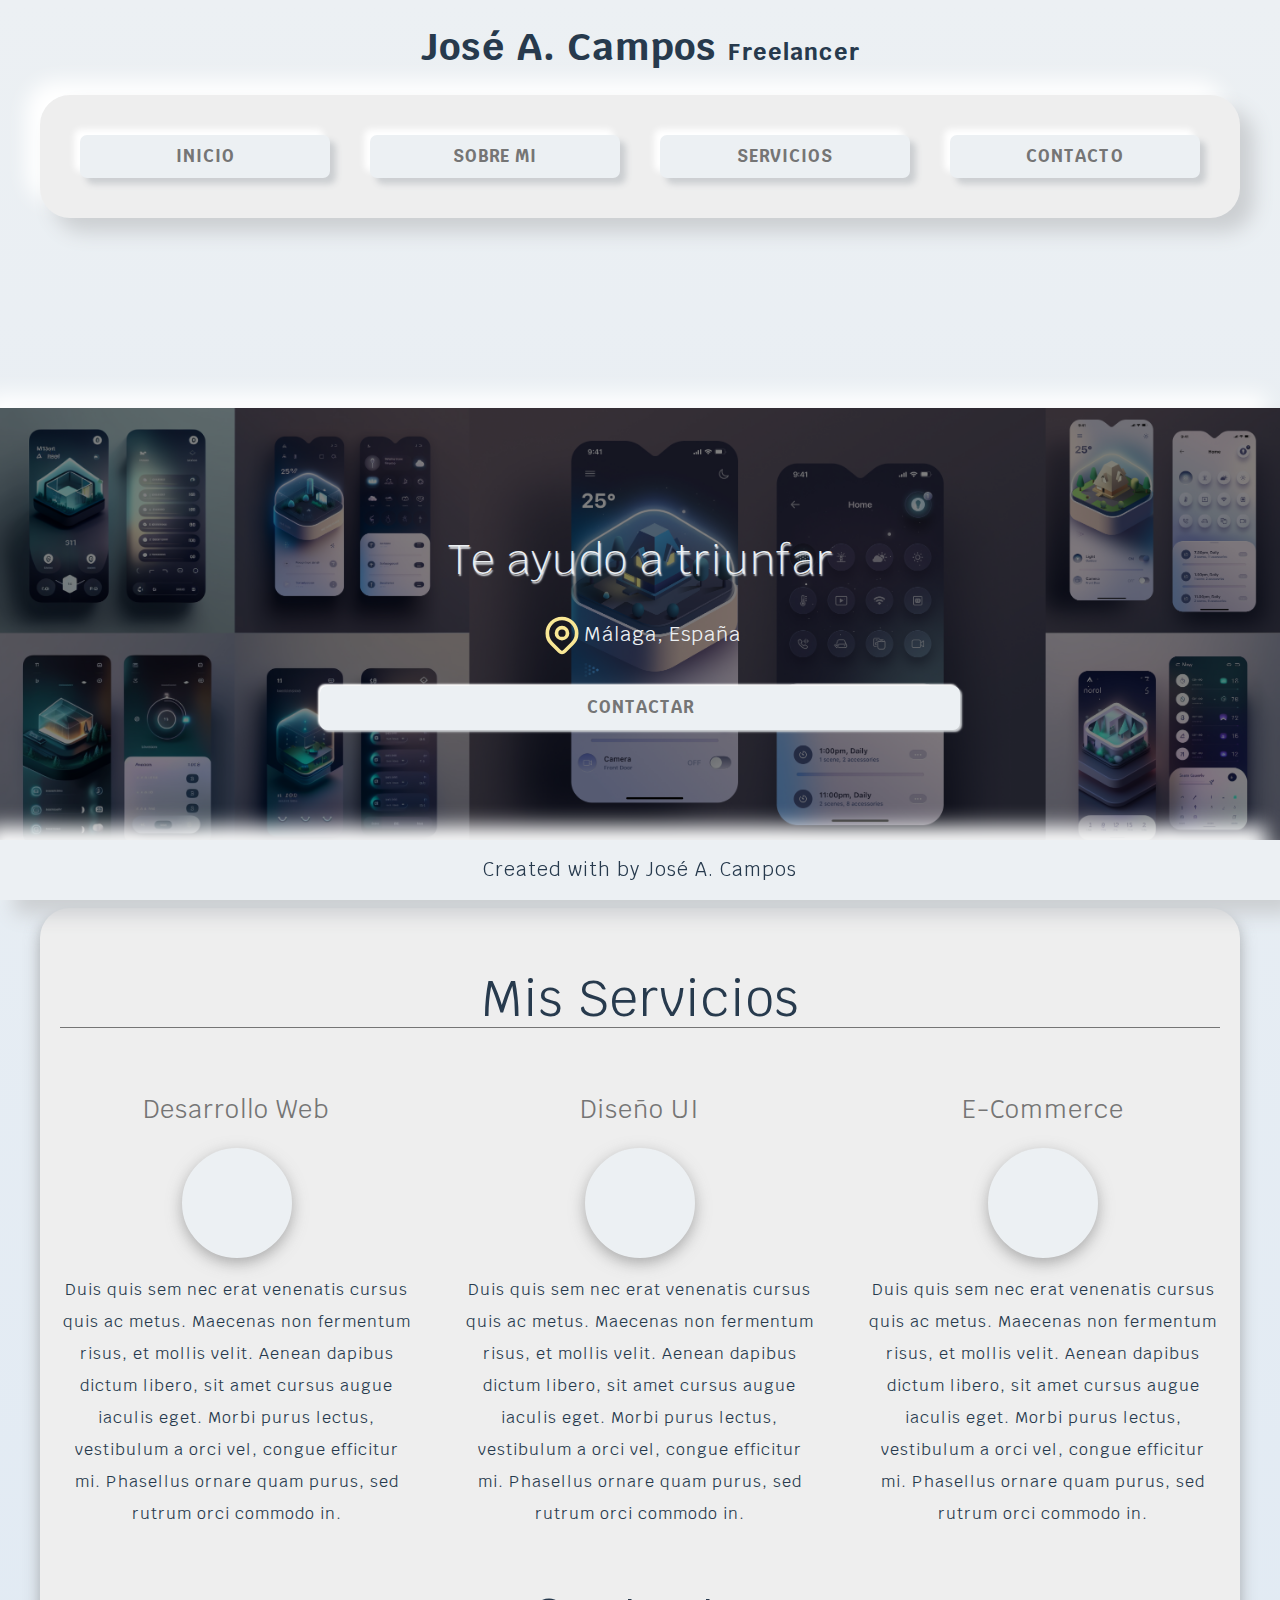
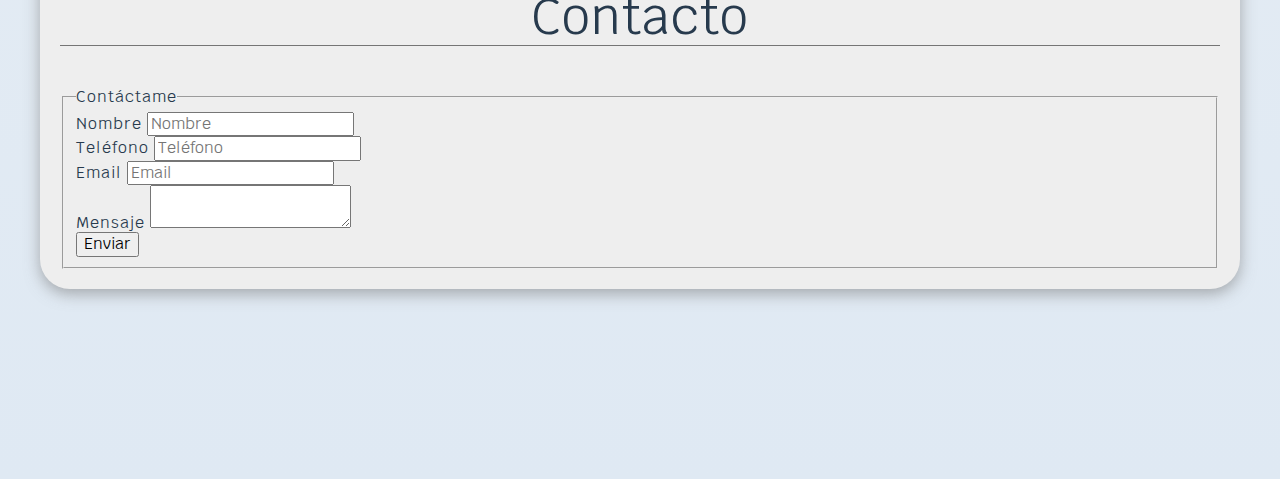
==== commit 986ea690: "footer done" ====
--- a/index.html
+++ b/index.html
@@ -81,45 +81,44 @@
             </section>
         </div>
 
+        <section>
+            <h2>Contacto</h2>
+
+            <form action="">
+                <fieldset>
+                    <legend>Contáctame</legend>
+
+                    <div>
+                        <label for="">Nombre</label>
+                        <input type="text" placeholder="Nombre">
+                    </div>
+
+                    <div>
+                        <label for="">Teléfono</label>
+                        <input type="tel" placeholder="Teléfono">
+                    </div>
+
+                    <div>
+                        <label for="">Email</label>
+                        <input type="email" placeholder="Email">
+                    </div>
+
+                    <div>
+                        <label for="">Mensaje</label>
+                        <textarea name="" id=""></textarea>
+                    </div>
+
+                    <div>
+                        <input type="submit" value="Enviar">
+                    </div>
+
+                </fieldset>
+            </form>
+        </section>
     </main>
 
-    <section>
-        <h2>Contacto</h2>
-
-        <form action="">
-            <fieldset>
-                <legend>Contáctame</legend>
-
-                <div>
-                    <label for="">Nombre</label>
-                    <input type="text" placeholder="Nombre">
-                </div>
-
-                <div>
-                    <label for="">Teléfono</label>
-                    <input type="tel" placeholder="Teléfono">
-                </div>
-
-                <div>
-                    <label for="">Email</label>
-                    <input type="email" placeholder="Email">
-                </div>
-
-                <div>
-                    <label for="">Mensaje</label>
-                    <textarea name="" id=""></textarea>
-                </div>
-
-                <div>
-                    <input type="submit" value="Enviar">
-                </div>
-
-            </fieldset>
-        </form>
-    </section>
-
     <footer>
-        <p>Todos los derechos reservados. José A. Campos Freelancer</p>
+        <p>Created with <i class="fa-solid fa-heart"></i> by José A. Campos</p>
     </footer>
 
 
--- a/styles/style.css
+++ b/styles/style.css
@@ -46,12 +46,14 @@
 
 .contenedor{
     max-width: 120rem;
-    margin: 0 auto;
+    margin: 0 auto 19rem auto;
     box-shadow: var(--sombra);
     background-color: #eee;
     padding: 2rem;
     border-radius: 3rem;
 }
+
+
 
 /* ***********HERO****************** */
 .hero{
@@ -133,34 +135,55 @@
 }
 
 .navegacion-principal a:hover,
-.boton:hover{
+.boton:hover,
+.servicio i:hover{
     color: var(--background-color);
     border-radius: 3.3rem;
     background-color: var(--azul-claro);
+    border: none;
 }
 
 /* ********SERVICIOS****** */
+
+.contenedor h2{
+    font-size: 5rem;
+    font-weight: normal;
+    border-bottom: 1px solid var(--gris);
+}
 .servicio{
-
+    display: flex;
+    flex-direction: column;
+    align-items: center;
 }
 
 .servicio h3{
-
+    color: var(--gris);
+    font-size: 2.5rem;
+    font-weight: normal;
+}
+
+.servicio p{
+    line-height: 2;
+    text-align: center;
 }
 
 .servicio i{
     height: 11rem;
     width: 11rem;
     padding: 2rem;
-    background-color: var(--azul-claro);
     border-radius: 50%;
     box-shadow: var(--sombra);
     cursor: pointer;
     background-color: var(--background-color);
     border: 2px solid var(--background-color);
+    color: var(--gris);
     text-align: center;
     line-height: 7rem;
     font-size: 3.5rem;
+}
+
+.servicio i:hover{
+    border-radius: 50%;
 }
 
 @media (min-width: 768px) {
@@ -171,6 +194,31 @@
     }
 }
 
+/* *********FOOTER****** */
+footer{
+    position: fixed;
+    bottom: 0;
+    width: 100%;
+    text-align: center;
+    font-size: 1.9rem;
+    box-shadow: 14px 14px 20px #cbced1,
+              -14px -14px 20px #fff;
+    background-color: var(--background-color);
+}
+footer .fa-heart{
+    color: red;
+    animation: heart .9s infinite;
+}
+@keyframes heart {
+    from{
+        font-size: 1.3rem;
+    }
+
+    to{
+        font-size: 2rem;
+    }
+}
+
 /* ********BOTONES******* */
 .boton{
     box-shadow: 2px 2px 2px #cbced1,
--- a/styles/style.css
+++ b/styles/style.css
@@ -46,12 +46,14 @@
 
 .contenedor{
     max-width: 120rem;
-    margin: 0 auto;
+    margin: 0 auto 19rem auto;
     box-shadow: var(--sombra);
     background-color: #eee;
     padding: 2rem;
     border-radius: 3rem;
 }
+
+
 
 /* ***********HERO****************** */
 .hero{
@@ -133,34 +135,55 @@
 }
 
 .navegacion-principal a:hover,
-.boton:hover{
+.boton:hover,
+.servicio i:hover{
     color: var(--background-color);
     border-radius: 3.3rem;
     background-color: var(--azul-claro);
+    border: none;
 }
 
 /* ********SERVICIOS****** */
+
+.contenedor h2{
+    font-size: 5rem;
+    font-weight: normal;
+    border-bottom: 1px solid var(--gris);
+}
 .servicio{
-
+    display: flex;
+    flex-direction: column;
+    align-items: center;
 }
 
 .servicio h3{
-
+    color: var(--gris);
+    font-size: 2.5rem;
+    font-weight: normal;
+}
+
+.servicio p{
+    line-height: 2;
+    text-align: center;
 }
 
 .servicio i{
     height: 11rem;
     width: 11rem;
     padding: 2rem;
-    background-color: var(--azul-claro);
     border-radius: 50%;
     box-shadow: var(--sombra);
     cursor: pointer;
     background-color: var(--background-color);
     border: 2px solid var(--background-color);
+    color: var(--gris);
     text-align: center;
     line-height: 7rem;
     font-size: 3.5rem;
+}
+
+.servicio i:hover{
+    border-radius: 50%;
 }
 
 @media (min-width: 768px) {
@@ -171,6 +194,31 @@
     }
 }
 
+/* *********FOOTER****** */
+footer{
+    position: fixed;
+    bottom: 0;
+    width: 100%;
+    text-align: center;
+    font-size: 1.9rem;
+    box-shadow: 14px 14px 20px #cbced1,
+              -14px -14px 20px #fff;
+    background-color: var(--background-color);
+}
+footer .fa-heart{
+    color: red;
+    animation: heart .9s infinite;
+}
+@keyframes heart {
+    from{
+        font-size: 1.3rem;
+    }
+
+    to{
+        font-size: 2rem;
+    }
+}
+
 /* ********BOTONES******* */
 .boton{
     box-shadow: 2px 2px 2px #cbced1,
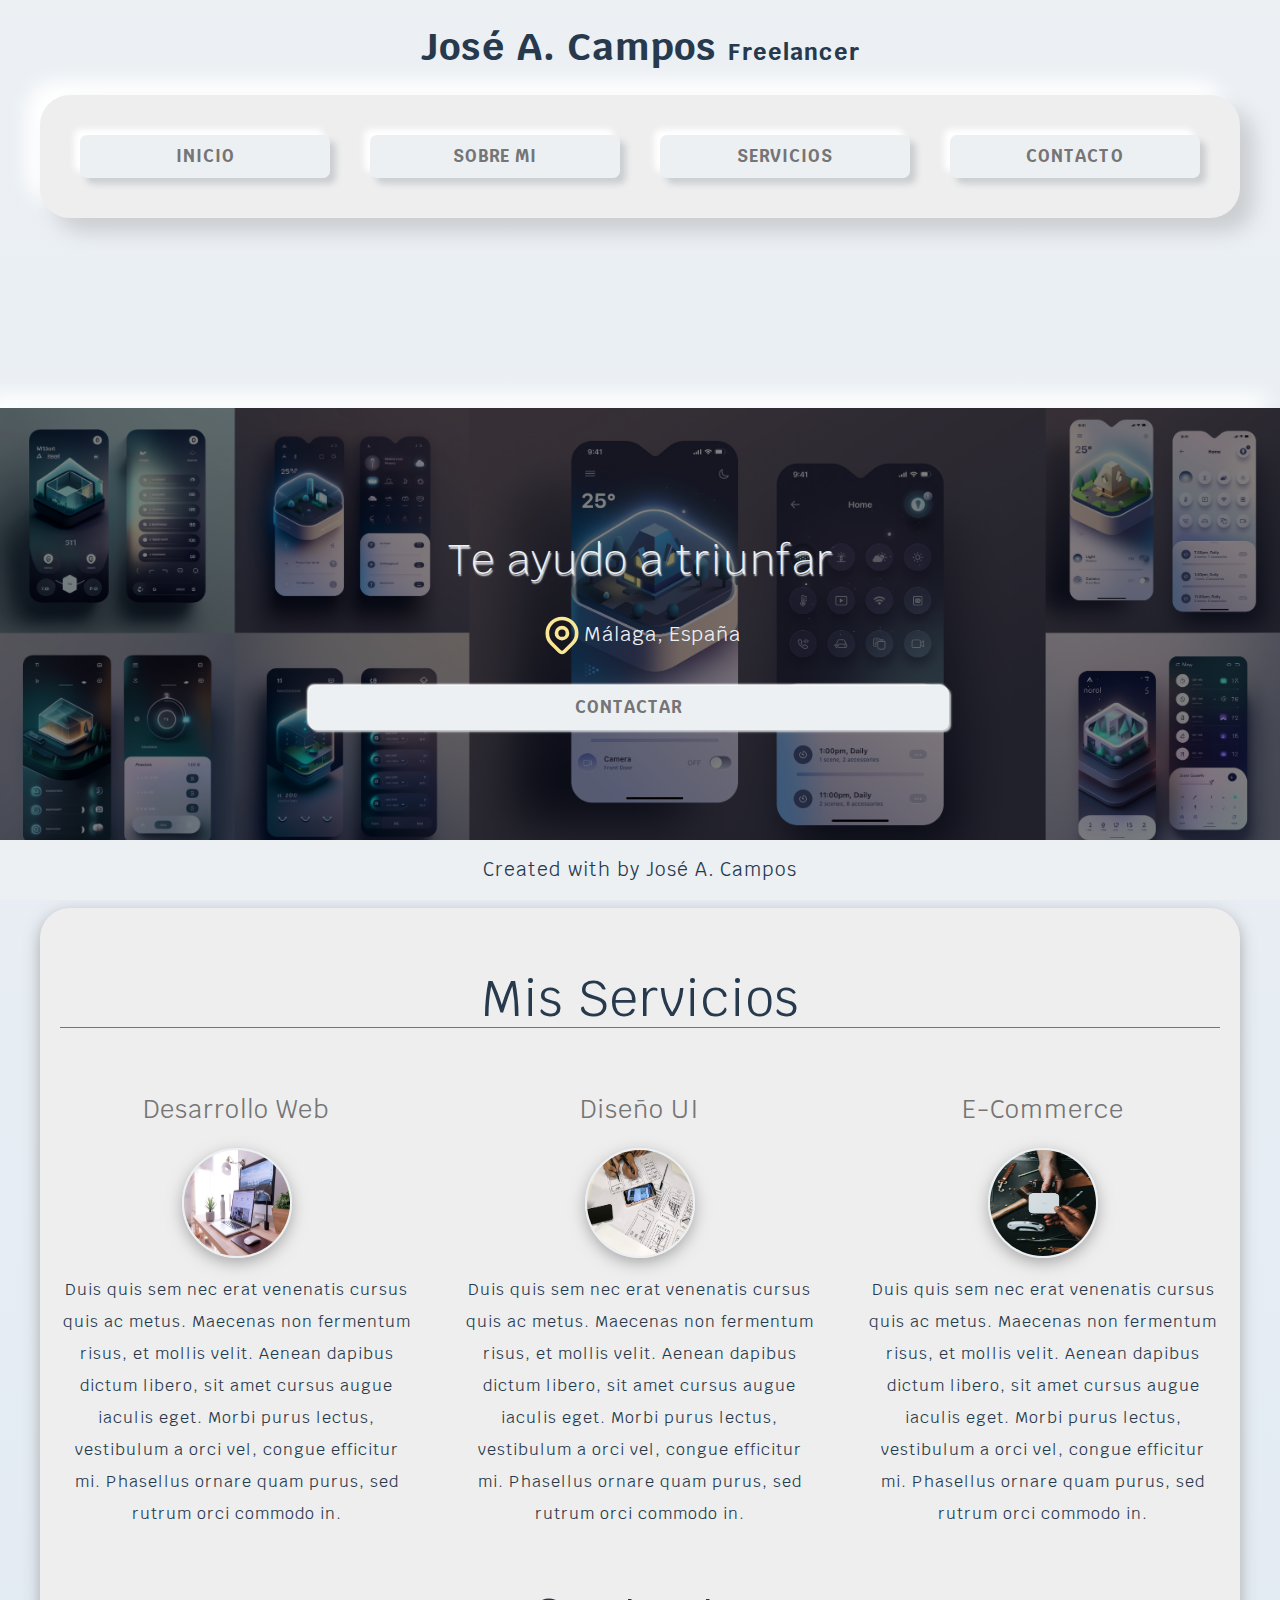
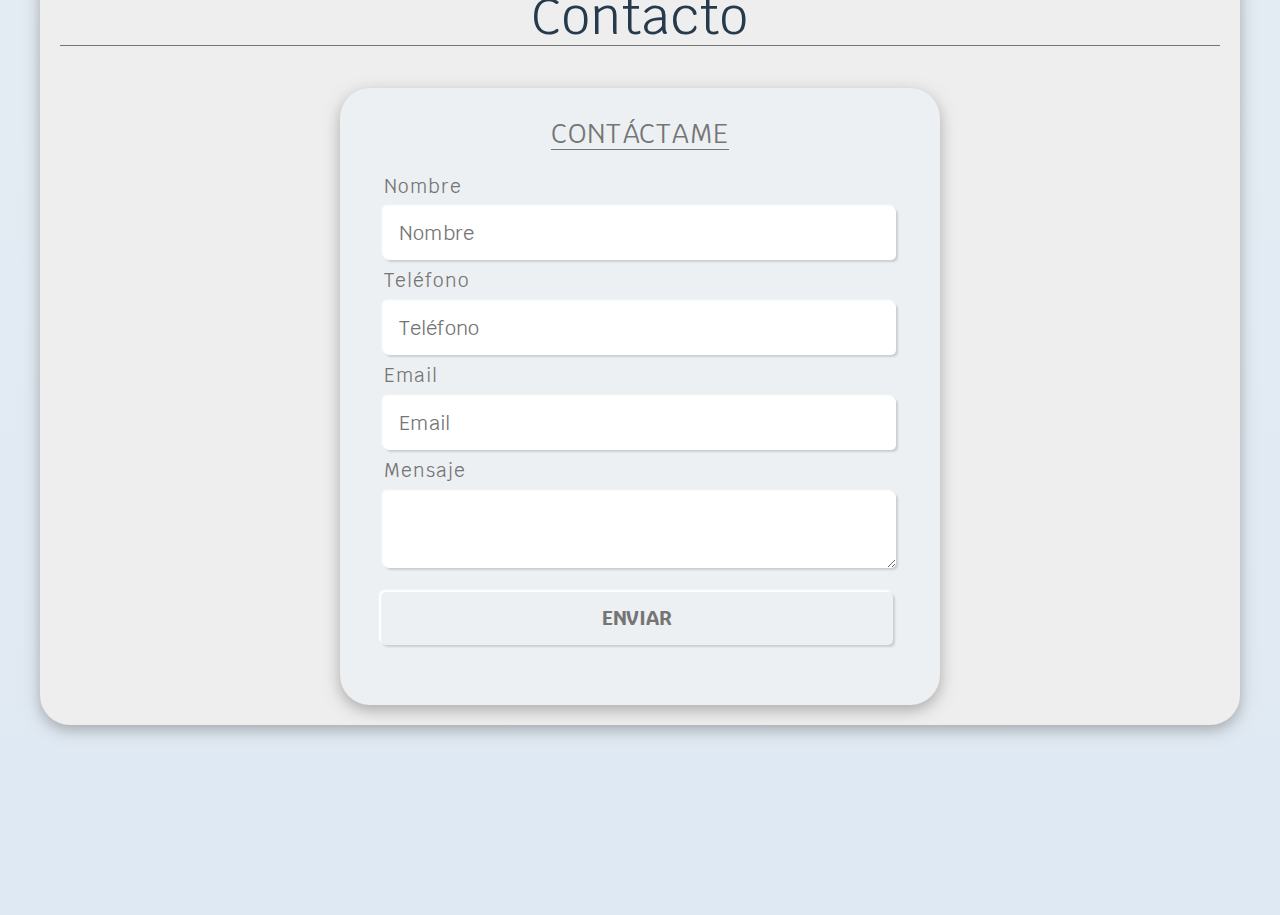
==== commit 4d2cf461: "mis servicios modificado, icons cambiados por imgs y formulario terminado" ====
--- a/index.html
+++ b/index.html
@@ -5,7 +5,9 @@
     <meta charset="UTF-8">
     <meta name="viewport" content="width=device-width, initial-scale=1.0">
     <title>Layout Sitio Freelancer</title>
-    <link rel="stylesheet" href="https://cdnjs.cloudflare.com/ajax/libs/font-awesome/6.4.2/css/all.min.css" integrity="sha512-z3gLpd7yknf1YoNbCzqRKc4qyor8gaKU1qmn+CShxbuBusANI9QpRohGBreCFkKxLhei6S9CQXFEbbKuqLg0DA==" crossorigin="anonymous" referrerpolicy="no-referrer" />
+    <link rel="stylesheet" href="https://cdnjs.cloudflare.com/ajax/libs/font-awesome/6.4.2/css/all.min.css"
+        integrity="sha512-z3gLpd7yknf1YoNbCzqRKc4qyor8gaKU1qmn+CShxbuBusANI9QpRohGBreCFkKxLhei6S9CQXFEbbKuqLg0DA=="
+        crossorigin="anonymous" referrerpolicy="no-referrer" />
     <link rel="preload" href="styles/normalize.css" as="style">
     <link rel="stylesheet" href="styles/normalize.css">
     <link rel="preconnect" href="https://fonts.googleapis.com">
@@ -55,7 +57,7 @@
         <div class="servicios">
             <section class="servicio">
                 <h3>Desarrollo Web</h3>
-                <i class="fa-solid fa-laptop"></i>
+                <img src="img/web.avif" alt="foto web">
                 <p>Duis quis sem nec erat venenatis cursus quis ac metus. Maecenas non fermentum risus, et mollis velit.
                     Aenean dapibus dictum libero, sit amet cursus augue iaculis eget. Morbi purus lectus, vestibulum a
                     orci
@@ -64,7 +66,7 @@
 
             <section class="servicio">
                 <h3>Diseño UI</h3>
-                <i class="fa-solid fa-palette"></i>
+                <img src="img/ui.avif" alt="foto ui">
                 <p>Duis quis sem nec erat venenatis cursus quis ac metus. Maecenas non fermentum risus, et mollis velit.
                     Aenean dapibus dictum libero, sit amet cursus augue iaculis eget. Morbi purus lectus, vestibulum a
                     orci
@@ -73,7 +75,7 @@
 
             <section class="servicio">
                 <h3>E-Commerce</h3>
-                <i class="fa-solid fa-credit-card"></i>
+                <img src="img/ecommerce.avif" alt="foto ecommerce">
                 <p>Duis quis sem nec erat venenatis cursus quis ac metus. Maecenas non fermentum risus, et mollis velit.
                     Aenean dapibus dictum libero, sit amet cursus augue iaculis eget. Morbi purus lectus, vestibulum a
                     orci
@@ -84,32 +86,35 @@
         <section>
             <h2>Contacto</h2>
 
-            <form action="">
+            <form class="formulario">
                 <fieldset>
                     <legend>Contáctame</legend>
 
-                    <div>
-                        <label for="">Nombre</label>
-                        <input type="text" placeholder="Nombre">
+                    <div class="contenedor-campos">
+                        <div class="campo">
+                            <label for="">Nombre</label>
+                            <input class="input-text" type="text" placeholder="Nombre">
+                        </div>
+
+                        <div class="campo">
+                            <label for="">Teléfono</label>
+                            <input class="input-text" type="tel" placeholder="Teléfono">
+                        </div>
+
+                        <div class="campo">
+                            <label for="">Email</label>
+                            <input class="input-text" type="email" placeholder="Email">
+                        </div>
+
+                        <div class="campo">
+                            <label for="">Mensaje</label>
+                            <textarea class="input-text"></textarea>
+                        </div>
                     </div>
 
                     <div>
-                        <label for="">Teléfono</label>
-                        <input type="tel" placeholder="Teléfono">
-                    </div>
-
-                    <div>
-                        <label for="">Email</label>
-                        <input type="email" placeholder="Email">
-                    </div>
-
-                    <div>
-                        <label for="">Mensaje</label>
-                        <textarea name="" id=""></textarea>
-                    </div>
-
-                    <div>
-                        <input type="submit" value="Enviar">
+                        <input 
+                            class="input-text boton" type="submit" value="Enviar">
                     </div>
 
                 </fieldset>
@@ -121,7 +126,7 @@
         <p>Created with <i class="fa-solid fa-heart"></i> by José A. Campos</p>
     </footer>
 
-
+    <script src="script.js"></script>
 </body>
 
 </html>--- a/styles/style.css
+++ b/styles/style.css
@@ -167,14 +167,15 @@
     text-align: center;
 }
 
-.servicio i{
+.servicio img{
     height: 11rem;
     width: 11rem;
-    padding: 2rem;
     border-radius: 50%;
     box-shadow: var(--sombra);
     cursor: pointer;
-    background-color: var(--background-color);
+    background-size: cover;
+    background-repeat: none;
+    background-position: center;
     border: 2px solid var(--background-color);
     color: var(--gris);
     text-align: center;
@@ -182,8 +183,8 @@
     font-size: 3.5rem;
 }
 
-.servicio i:hover{
-    border-radius: 50%;
+.servicio img:hover{
+    box-shadow: none;
 }
 
 @media (min-width: 768px) {
@@ -194,6 +195,53 @@
     }
 }
 
+/* *********CONTACTO****** */
+.formulario{
+    color: var(--gris);
+    box-shadow: var(--sombra);
+    background-color: var(--background-color);
+    width: min(60rem, 100%);  /**min utiliza el valor más pequeño de los dos parámetros**/
+    margin: 0 auto;
+    padding: 3rem;
+    border-radius: 3rem;
+}
+
+.formulario fieldset{
+    border: none;
+}
+
+.formulario legend{
+    font-size: 2.7rem;
+    text-align: center;
+    text-transform: uppercase;
+    margin-bottom: 2rem;
+    border-bottom: 1px solid var(--gris);
+}
+
+/* .contenedor-campos{
+
+} */
+
+.campo{
+    margin-bottom: 1rem;
+}
+
+.campo label{
+    display: block;
+    font-size: 1.9rem;
+    margin-bottom: 1rem;
+}
+
+.input-text{
+    width: 100%;
+    font-size: 2rem;
+    box-shadow: 2px 2px 2px #cbced1,
+                -2px -2px 2px #fff;
+    outline: none;
+    border: none;
+    padding: 1.5rem;
+    border-radius: 0.5rem;
+}
 /* *********FOOTER****** */
 footer{
     position: fixed;
@@ -201,8 +249,6 @@
     width: 100%;
     text-align: center;
     font-size: 1.9rem;
-    box-shadow: 14px 14px 20px #cbced1,
-              -14px -14px 20px #fff;
     background-color: var(--background-color);
 }
 footer .fa-heart{
@@ -223,4 +269,8 @@
 .boton{
     box-shadow: 2px 2px 2px #cbced1,
                 -2px -2px 2px #fff;
+}
+
+.boton:last-of-type{
+    margin-left: -0.3rem;
 }--- a/styles/style.css
+++ b/styles/style.css
@@ -167,14 +167,15 @@
     text-align: center;
 }
 
-.servicio i{
+.servicio img{
     height: 11rem;
     width: 11rem;
-    padding: 2rem;
     border-radius: 50%;
     box-shadow: var(--sombra);
     cursor: pointer;
-    background-color: var(--background-color);
+    background-size: cover;
+    background-repeat: none;
+    background-position: center;
     border: 2px solid var(--background-color);
     color: var(--gris);
     text-align: center;
@@ -182,8 +183,8 @@
     font-size: 3.5rem;
 }
 
-.servicio i:hover{
-    border-radius: 50%;
+.servicio img:hover{
+    box-shadow: none;
 }
 
 @media (min-width: 768px) {
@@ -194,6 +195,53 @@
     }
 }
 
+/* *********CONTACTO****** */
+.formulario{
+    color: var(--gris);
+    box-shadow: var(--sombra);
+    background-color: var(--background-color);
+    width: min(60rem, 100%);  /**min utiliza el valor más pequeño de los dos parámetros**/
+    margin: 0 auto;
+    padding: 3rem;
+    border-radius: 3rem;
+}
+
+.formulario fieldset{
+    border: none;
+}
+
+.formulario legend{
+    font-size: 2.7rem;
+    text-align: center;
+    text-transform: uppercase;
+    margin-bottom: 2rem;
+    border-bottom: 1px solid var(--gris);
+}
+
+/* .contenedor-campos{
+
+} */
+
+.campo{
+    margin-bottom: 1rem;
+}
+
+.campo label{
+    display: block;
+    font-size: 1.9rem;
+    margin-bottom: 1rem;
+}
+
+.input-text{
+    width: 100%;
+    font-size: 2rem;
+    box-shadow: 2px 2px 2px #cbced1,
+                -2px -2px 2px #fff;
+    outline: none;
+    border: none;
+    padding: 1.5rem;
+    border-radius: 0.5rem;
+}
 /* *********FOOTER****** */
 footer{
     position: fixed;
@@ -201,8 +249,6 @@
     width: 100%;
     text-align: center;
     font-size: 1.9rem;
-    box-shadow: 14px 14px 20px #cbced1,
-              -14px -14px 20px #fff;
     background-color: var(--background-color);
 }
 footer .fa-heart{
@@ -223,4 +269,8 @@
 .boton{
     box-shadow: 2px 2px 2px #cbced1,
                 -2px -2px 2px #fff;
+}
+
+.boton:last-of-type{
+    margin-left: -0.3rem;
 }